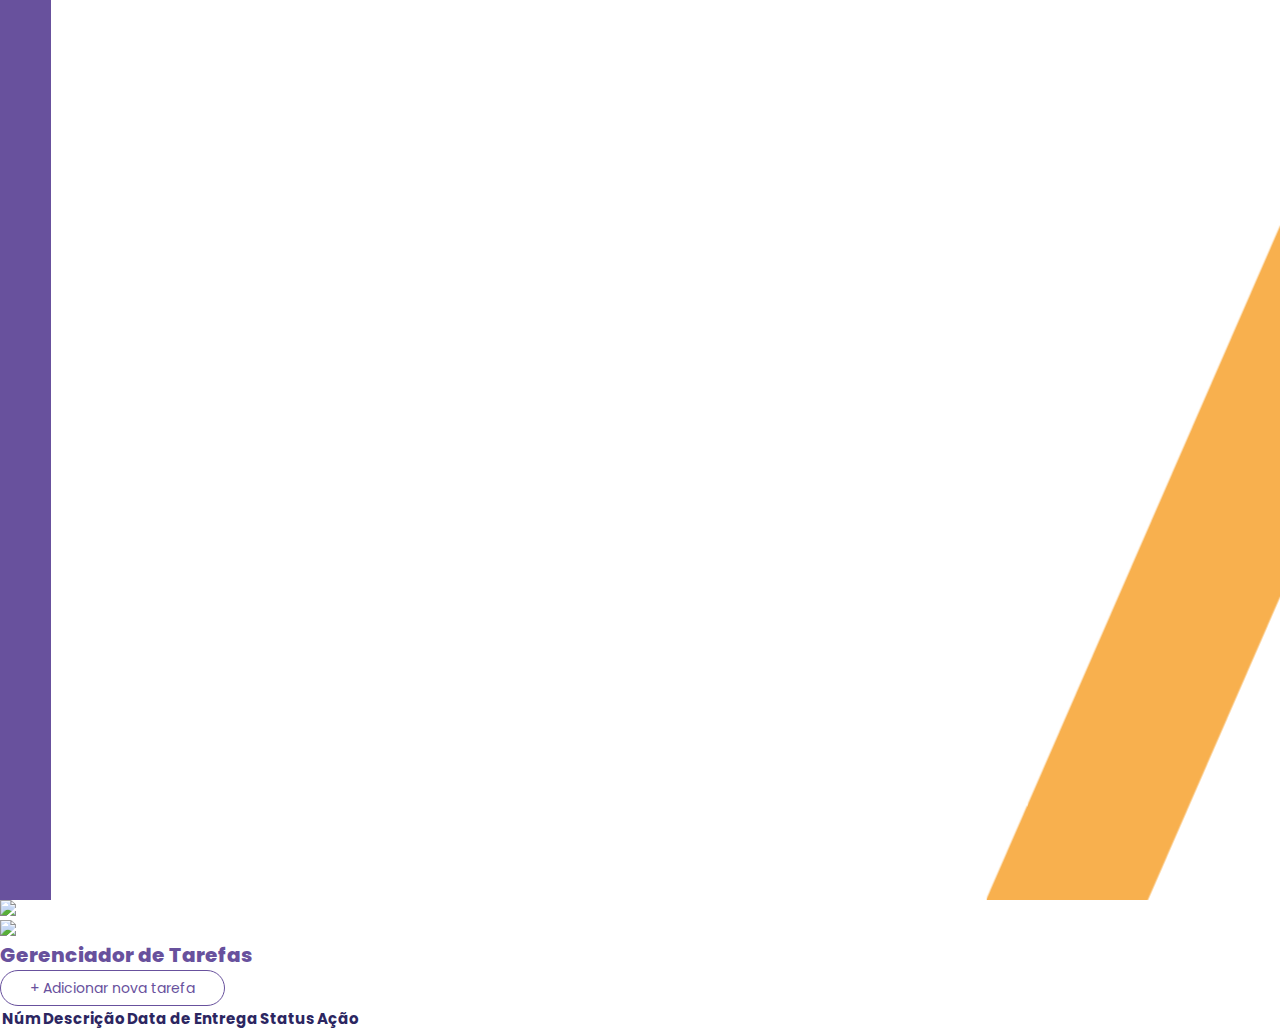
==== html/index.html @ 6caad1e5 "created project task manager" ====
<!DOCTYPE html>
<html lang="pt-br">

<head>
    <meta charset="UTF-8">
    <link rel="stylesheet" href="../css/style.css" />
    <title>Document</title>
    <link href="https://cdn.jsdelivr.net/npm/bootstrap@5.0.2/dist/css/bootstrap.min.css" rel="stylesheet"
        integrity="sha384-EVSTQN3/azprG1Anm3QDgpJLIm9Nao0Yz1ztcQTwFspd3yD65VohhpuuCOmLASjC" crossorigin="anonymous" />
    <script src="https://cdn.jsdelivr.net/npm/bootstrap@5.0.2/dist/js/bootstrap.bundle.min.js"
        integrity="sha384-MrcW6ZMFYlzcLA8Nl+NtUVF0sA7MsXsP1UyJoMp4YLEuNSfAP+JcXn/tWtIaxVXM" crossorigin="anonymous"
        defer></script>
    <script src="../js/app.js" defer></script>
</head>

<body onload="newTable()">
    <div class="d-flex">
        <div>
            <div class="sidebar">&nbsp;</div>
        </div>
        <div class="container pt-4">
            <header>
                <div class="row mb-4">
                    <div class="col-12">
                        <figure>
                            <img src="../img/Arnia.png" />
                        </figure>
                    </div>
                </div>
                <div class="gap-3 d-flex">
                    <figure>
                        <img src="../img/clipboard.svg" />
                    </figure>
                    <h1 class="title">Gerenciador de Tarefas</h1>
                </div>
                <div class="row">
                    <div class="col-12">
                        <button type="button" class="button" onclick="openModal()">+ Adicionar nova tarefa</button>
                    </div>
                </div>
            </header>
            <div class="table-container">
                <table class="table table-borderless table-striped table-hover table-responsive mt-5">
                    <thead class="header-task">
                        <tr>
                            <th scope="col">Núm</th>
                            <th scope="col">Descrição</th>
                            <th scope="col">Data de Entrega</th>
                            <th scope="col">Status</th>
                            <th scope="col">Ação</th>
                        </tr>
                    </thead>
                    <tbody id="table-body">

                    </tbody>
                </table>
            </div>
        </div>
    </div>
    <div id="modal" class="modal">
        <div class="modal-container modal-lg">
            <div class="header-modal">
                <span class="close" id="close-button" onclick="closeModal()">&times;</span>
            </div>
            <div class="content-modal">
                <h1 class="new-task">Adicionar nova tarefa</h1>
                <form id="table" method="post">
                    <div class="row">
                        <div class="col-10">
                            <div class="mb-3">
                                <label for="number" class="form-label">Número</label>
                                <input onchange="checkFields()" type="number" name="number" id="number"
                                    class="form-control" />
                            </div>
                        </div>
                        <div class="col-10">
                            <div class="mb-3">
                                <label for="description" class="form-label">Descrição</label>
                                <input onchange="checkFields()" type="text" name="description" id="description"
                                    class="form-control" />
                            </div>
                        </div>
                        <div class="col-8">
                            <div class="mb-3">
                                <label for="date" class="form-label">Data</label>
                                <input onchange="checkFields()" type="date" name="date" id="date"
                                    class="form-control" />
                            </div>
                        </div>
                        <div class="col-8">
                            <div class="mb-3">
                                <label for="status" class="form-label">Status</label>
                                <select onchange="checkFields()" id="status" name="status" class="form-select">
                                    <option value="" disabled selected>Escolha o status</option>
                                    <option value="concluida">Concluída</option>
                                    <option value="em andamento">Em andamento</option>
                                    <option value="Interrompida">Interrompida</option>
                                </select>
                            </div>
                        </div>
                    </div>
                    <div class="d-flex justify-content-between">
                        <div>
                            <button type="submit" class="btn">cancelar</button>
                        </div>
                        <div>
                            <button id="save" type="submit" disabled class="btn-modal" value="save">Salvar</button>
                        </div>
                    </div>
                </form>
            </div>
        </div>
    </div>
    <div class="polygon">&nbsp;</div>
</body>

</html>
---- css/style.css ----
@import url('https://fonts.googleapis.com/css2?family=Poppins:ital,wght@0,100;0,200;0,300;0,400;0,500;0,600;0,700;0,800;0,900;1,100;1,200;1,300;1,400;1,500;1,600;1,700;1,800;1,900&family=Roboto:ital,wght@0,100;0,300;0,400;0,500;0,700;0,900;1,100;1,300;1,400;1,500;1,700;1,900&display=swap');

* {
    padding: 0;
    margin: 0;
}

.polygon {
    position: fixed;
    right: 0;
    bottom: 0;
    height: 75vh;
    width: 23%;
    background-color: #f8b04e;
    clip-path: polygon(0 100%, 0 45%, 45% 0, 100% 0);
    transform: rotate(180deg);
}

.sidebar {
    height: 100vh;
    width: 51px;
    background-color: #68519d;
}


.table-container {
    width: 80%;
}

.title {
    color: #68519d;
    font-family: 'poppins';
    font-style: normal;
    font-weight: 800;
    font-size: 20px;
    line-height: 30px;
}

.button {
    cursor: pointer;
    width: 225px;
    height: 36px;
    border: 1px solid #68519d;
    border-radius: 20px;
    font-size: 14px;
    font-weight: 400;
    font-family: 'poppins';
    font-style: normal;
    line-height: 21px;
    color: #68519d;
    background-color: white;
}

.button:hover {
    background-color: #68519d;
    color: white;
}

.pl {
    padding-left: 15px;
}

.modal {
    display: none;
    position: fixed;
    z-index: 1;
    left: 0;
    top: 0;
    width: 100%;
    height: 100%;
    overflow: auto;
    background-color: rgba(0, 0, 0, 0.4);
}

.header-modal {
    text-align: right;
}

.modal-container {
    background-color: #fefefe;
    margin: 5% auto;
    padding: 20px;
    border: 1px solid gray;
    width: 75%;
}

.close {
    color: gray;
    font-size: 30px;
    font-weight: bold;
    cursor: pointer;
}

.new-task {
    font-family: 'poppins';
    font-style: normal;
    font-weight: 800;
    font-size: 20px;
    line-height: 30px;
    color: #68519d;
}

.btn-modal {
    cursor: pointer;
    width: 121px;
    height: 36px;
    border: 1px solid #68519d;
    border-radius: 20px;
    font-size: 14px;
    font-weight: 400;
    font-family: 'poppins';
    font-style: normal;
    line-height: 21px;
    color: #68519d;
    background-color: white;
}

.btn-modal-active {
    background-color: #68519d;
    color: white;
}

.form-stl {
    border: 1px solid #68519d;
}

.content-modal .row input, .content-modal .row select {
    border: 1px solid #68519d;
    font-family: 'Poppins';
    font-style: normal;
    font-weight: 500;
    font-size: 14px;
    line-height: 21px;
    color: #2C2661;
}

.btn-img {
    border: none;
}

.em-andamento {
    font-family: 'Poppins';
    font-style: normal;
    font-weight: 500;
    font-size: 15px;
    line-height: 22px;
    color: #F8B04E;
}

.concluida {
    font-family: 'Poppins';
    font-style: normal;
    font-weight: 500;
    font-size: 15px;
    line-height: 22px;
    color: #27AE60;
}

.Interrompida {
    font-family: 'Poppins';
    font-style: normal;
    font-weight: 500;
    font-size: 15px;
    line-height: 22px;
    color: #EB5757;
}

.header-task {
    font-family: 'Poppins';
    font-style: normal;
    font-weight: 700;
    font-size: 15px;
    line-height: 22px;
    color: #2C2661;
}

.description-color {
    font-family: 'Poppins';
    font-style: normal;
    font-weight: 400;
    font-size: 15px;
    line-height: 22px;
    color: #2C2661 !important;
}
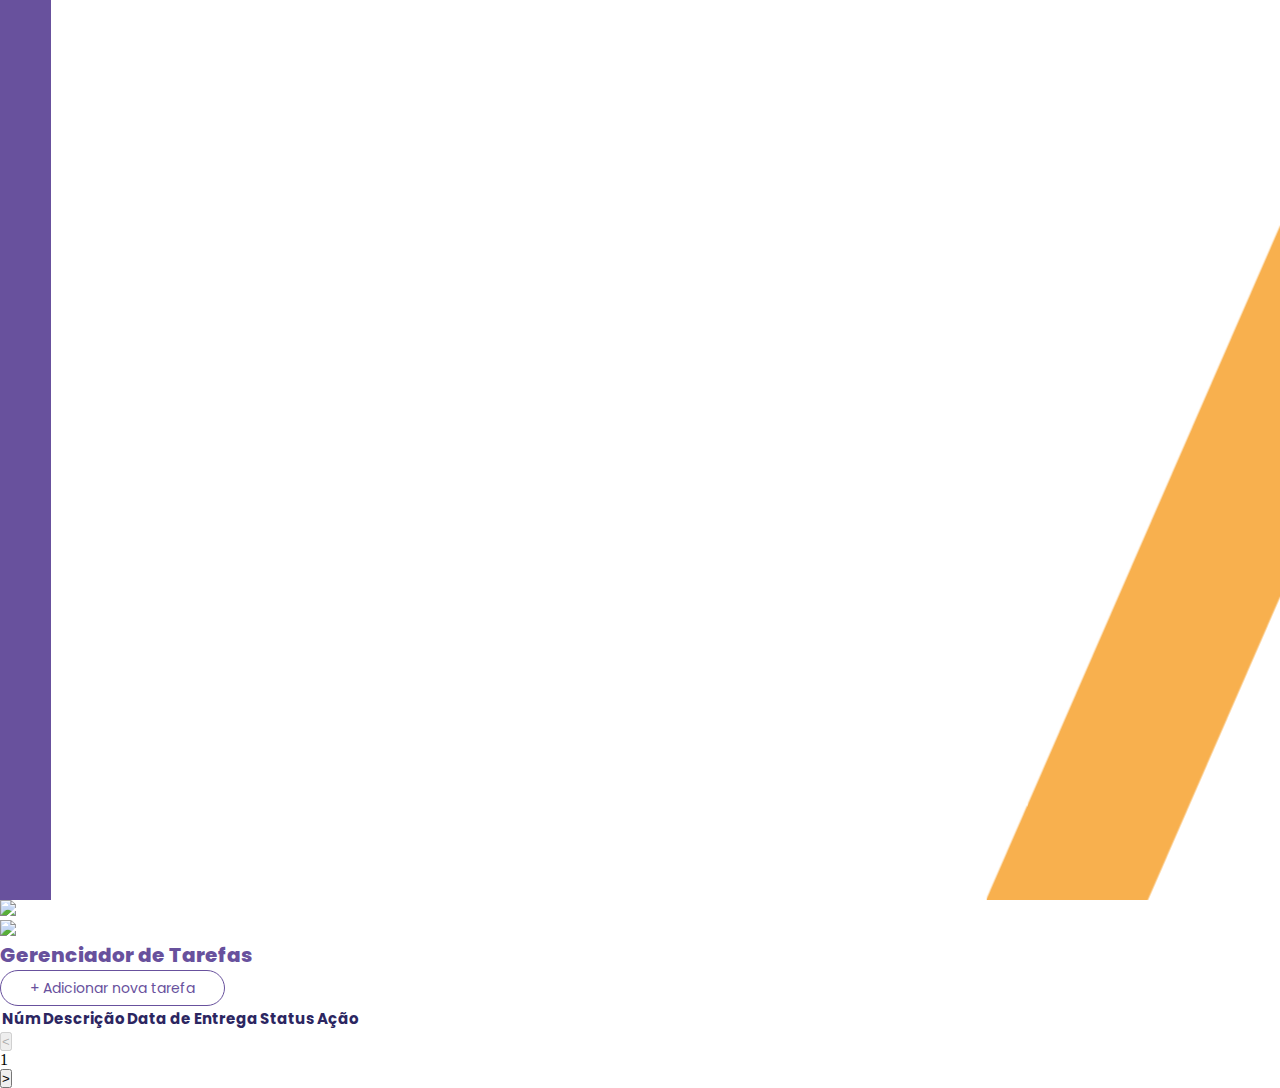
==== commit 3f02171b: "atualizaçao do html" ====
--- a/html/index.html
+++ b/html/index.html
@@ -4,13 +4,15 @@
 <head>
     <meta charset="UTF-8">
     <link rel="stylesheet" href="../css/style.css" />
-    <title>Document</title>
+    <link rel="stylesheet" href="../css/page.css" />
+    <title>Task Manager</title>
     <link href="https://cdn.jsdelivr.net/npm/bootstrap@5.0.2/dist/css/bootstrap.min.css" rel="stylesheet"
         integrity="sha384-EVSTQN3/azprG1Anm3QDgpJLIm9Nao0Yz1ztcQTwFspd3yD65VohhpuuCOmLASjC" crossorigin="anonymous" />
     <script src="https://cdn.jsdelivr.net/npm/bootstrap@5.0.2/dist/js/bootstrap.bundle.min.js"
         integrity="sha384-MrcW6ZMFYlzcLA8Nl+NtUVF0sA7MsXsP1UyJoMp4YLEuNSfAP+JcXn/tWtIaxVXM" crossorigin="anonymous"
         defer></script>
     <script src="../js/app.js" defer></script>
+
 </head>
 
 <body onload="newTable()">
@@ -54,6 +56,23 @@
 
                     </tbody>
                 </table>
+                <section>
+                    <div id="pagination-container" class="pagination justify-content-center">
+                        <div class="d-flex">
+                            <button id="prev-btn" disabled>
+                                <div>&lt;</div>
+                            </button>
+                        </div>
+                        <div class="numbers">
+                            <div>1</div>
+                        </div>
+                        <div class="d-flex">
+                            <button id="next-btn">
+                                <div class="next">&gt;</div>
+                            </button>
+                        </div>
+                    </div>
+                </section>
             </div>
         </div>
     </div>
@@ -101,7 +120,7 @@
                     </div>
                     <div class="d-flex justify-content-between">
                         <div>
-                            <button type="submit" class="btn">cancelar</button>
+                            <button onclick="closeModal()" type="button" class="btn">cancelar</button>
                         </div>
                         <div>
                             <button id="save" type="submit" disabled class="btn-modal" value="save">Salvar</button>
--- a/css/style.css
+++ b/css/style.css
@@ -138,30 +138,23 @@
     border: none;
 }
 
-.em-andamento {
+.status {
     font-family: 'Poppins';
     font-style: normal;
     font-weight: 500;
     font-size: 15px;
     line-height: 22px;
+}
+
+.em-andamento {
     color: #F8B04E;
 }
 
 .concluida {
-    font-family: 'Poppins';
-    font-style: normal;
-    font-weight: 500;
-    font-size: 15px;
-    line-height: 22px;
     color: #27AE60;
 }
 
 .Interrompida {
-    font-family: 'Poppins';
-    font-style: normal;
-    font-weight: 500;
-    font-size: 15px;
-    line-height: 22px;
     color: #EB5757;
 }
 
@@ -181,4 +174,35 @@
     font-size: 15px;
     line-height: 22px;
     color: #2C2661 !important;
+}
+
+.btn-filter {
+    cursor: pointer;
+    width: 90px;
+    height: 30px;
+    border: 1px solid #68519d;
+    border-radius: 20px;
+    font-size: 14px;
+    font-weight: 400;
+    font-family: 'poppins';
+    font-style: normal;
+    line-height: 21px;
+    color: #68519d;
+    background-color: white;
+    text-transform: uppercase;
+}
+
+.search-form {
+    border: 1px solid #68519d;
+    border-radius: 20px;
+    font-size: 14px;
+    font-weight: 400;
+    font-family: 'poppins';
+    font-style: normal;
+    line-height: 1.5;
+    text-transform: uppercase;
+    padding: 0 25px;
+    color: #68519d;
+    width: 250px;
+    height: 30px;
 }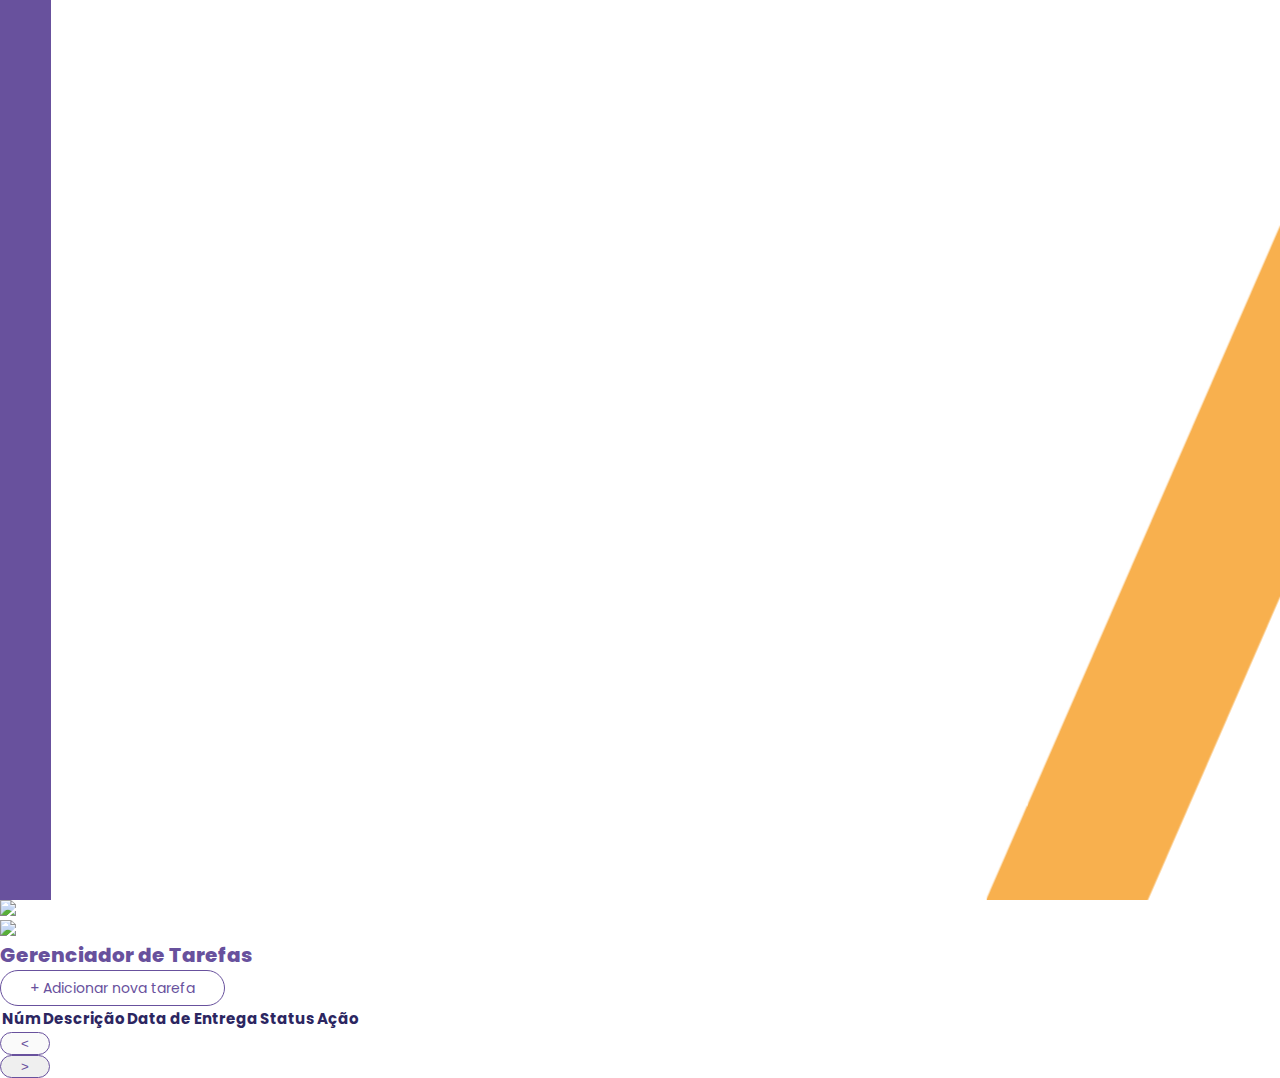
==== commit a79d52c1: "Add files via upload" ====
--- a/html/index.html
+++ b/html/index.html
@@ -1,136 +1,139 @@
-<!DOCTYPE html>
-<html lang="pt-br">
-
-<head>
-    <meta charset="UTF-8">
-    <link rel="stylesheet" href="../css/style.css" />
-    <link rel="stylesheet" href="../css/page.css" />
-    <title>Task Manager</title>
-    <link href="https://cdn.jsdelivr.net/npm/bootstrap@5.0.2/dist/css/bootstrap.min.css" rel="stylesheet"
-        integrity="sha384-EVSTQN3/azprG1Anm3QDgpJLIm9Nao0Yz1ztcQTwFspd3yD65VohhpuuCOmLASjC" crossorigin="anonymous" />
-    <script src="https://cdn.jsdelivr.net/npm/bootstrap@5.0.2/dist/js/bootstrap.bundle.min.js"
-        integrity="sha384-MrcW6ZMFYlzcLA8Nl+NtUVF0sA7MsXsP1UyJoMp4YLEuNSfAP+JcXn/tWtIaxVXM" crossorigin="anonymous"
-        defer></script>
-    <script src="../js/app.js" defer></script>
-
-</head>
-
-<body onload="newTable()">
-    <div class="d-flex">
-        <div>
-            <div class="sidebar">&nbsp;</div>
-        </div>
-        <div class="container pt-4">
-            <header>
-                <div class="row mb-4">
-                    <div class="col-12">
-                        <figure>
-                            <img src="../img/Arnia.png" />
-                        </figure>
-                    </div>
-                </div>
-                <div class="gap-3 d-flex">
-                    <figure>
-                        <img src="../img/clipboard.svg" />
-                    </figure>
-                    <h1 class="title">Gerenciador de Tarefas</h1>
-                </div>
-                <div class="row">
-                    <div class="col-12">
-                        <button type="button" class="button" onclick="openModal()">+ Adicionar nova tarefa</button>
-                    </div>
-                </div>
-            </header>
-            <div class="table-container">
-                <table class="table table-borderless table-striped table-hover table-responsive mt-5">
-                    <thead class="header-task">
-                        <tr>
-                            <th scope="col">Núm</th>
-                            <th scope="col">Descrição</th>
-                            <th scope="col">Data de Entrega</th>
-                            <th scope="col">Status</th>
-                            <th scope="col">Ação</th>
-                        </tr>
-                    </thead>
-                    <tbody id="table-body">
-
-                    </tbody>
-                </table>
-                <section>
-                    <div id="pagination-container" class="pagination justify-content-center">
-                        <div class="d-flex">
-                            <button id="prev-btn" disabled>
-                                <div>&lt;</div>
-                            </button>
-                        </div>
-                        <div class="numbers">
-                            <div>1</div>
-                        </div>
-                        <div class="d-flex">
-                            <button id="next-btn">
-                                <div class="next">&gt;</div>
-                            </button>
-                        </div>
-                    </div>
-                </section>
-            </div>
-        </div>
-    </div>
-    <div id="modal" class="modal">
-        <div class="modal-container modal-lg">
-            <div class="header-modal">
-                <span class="close" id="close-button" onclick="closeModal()">&times;</span>
-            </div>
-            <div class="content-modal">
-                <h1 class="new-task">Adicionar nova tarefa</h1>
-                <form id="table" method="post">
-                    <div class="row">
-                        <div class="col-10">
-                            <div class="mb-3">
-                                <label for="number" class="form-label">Número</label>
-                                <input onchange="checkFields()" type="number" name="number" id="number"
-                                    class="form-control" />
-                            </div>
-                        </div>
-                        <div class="col-10">
-                            <div class="mb-3">
-                                <label for="description" class="form-label">Descrição</label>
-                                <input onchange="checkFields()" type="text" name="description" id="description"
-                                    class="form-control" />
-                            </div>
-                        </div>
-                        <div class="col-8">
-                            <div class="mb-3">
-                                <label for="date" class="form-label">Data</label>
-                                <input onchange="checkFields()" type="date" name="date" id="date"
-                                    class="form-control" />
-                            </div>
-                        </div>
-                        <div class="col-8">
-                            <div class="mb-3">
-                                <label for="status" class="form-label">Status</label>
-                                <select onchange="checkFields()" id="status" name="status" class="form-select">
-                                    <option value="" disabled selected>Escolha o status</option>
-                                    <option value="concluida">Concluída</option>
-                                    <option value="em andamento">Em andamento</option>
-                                    <option value="Interrompida">Interrompida</option>
-                                </select>
-                            </div>
-                        </div>
-                    </div>
-                    <div class="d-flex justify-content-between">
-                        <div>
-                            <button onclick="closeModal()" type="button" class="btn">cancelar</button>
-                        </div>
-                        <div>
-                            <button id="save" type="submit" disabled class="btn-modal" value="save">Salvar</button>
-                        </div>
-                    </div>
-                </form>
-            </div>
-        </div>
-    </div>
-    <div class="polygon">&nbsp;</div>
-</body>
-
+<!DOCTYPE html>
+<html lang="pt-br">
+
+<head>
+    <meta charset="UTF-8">
+    <link rel="stylesheet" href="../css/style.css" />
+    <link rel="stylesheet" href="../css/page.css" />
+    <title>Task Manager</title>
+    <link href="https://cdn.jsdelivr.net/npm/bootstrap@5.0.2/dist/css/bootstrap.min.css" rel="stylesheet"
+        integrity="sha384-EVSTQN3/azprG1Anm3QDgpJLIm9Nao0Yz1ztcQTwFspd3yD65VohhpuuCOmLASjC" crossorigin="anonymous" />
+    <script src="https://cdn.jsdelivr.net/npm/bootstrap@5.0.2/dist/js/bootstrap.bundle.min.js"
+        integrity="sha384-MrcW6ZMFYlzcLA8Nl+NtUVF0sA7MsXsP1UyJoMp4YLEuNSfAP+JcXn/tWtIaxVXM" crossorigin="anonymous"
+        defer></script>
+    <script src="../js/app.js" defer></script>
+
+</head>
+
+<body onload="newTable()">
+    <div class="d-flex">
+        <div>
+            <div class="sidebar">&nbsp;</div>
+        </div>
+        <div class="container pt-4">
+            <header>
+                <div class="row mb-4">
+                    <div class="col-12">
+                        <figure>
+                            <img src="../img/Arnia.png" />
+                        </figure>
+                    </div>
+                </div>
+                <div class="gap-3 d-flex">
+                    <figure>
+                        <img src="../img/clipboard.svg" />
+                    </figure>
+                    <h1 class="title">Gerenciador de Tarefas</h1>
+                </div>
+                <div class="row">
+                    <div class="col-12">
+                        <button type="button" class="button" onclick="openModal()">+ Adicionar nova tarefa</button>
+                    </div>
+                </div>
+            </header>
+            <div class="table-container">
+                <table class="table table-borderless table-striped table-hover table-responsive mt-5">
+                    <thead class="header-task">
+                        <tr>
+                            <th scope="col">Núm</th>
+                            <th scope="col">Descrição</th>
+                            <th scope="col">Data de Entrega</th>
+                            <th scope="col">Status</th>
+                            <th scope="col">Ação</th>
+                        </tr>
+                    </thead>
+                    <tbody id="table-body">
+
+                    </tbody>
+                </table>
+                <section>
+                    <div id="pagination-container" class="pagination justify-content-between">
+                        <div class="d-flex">
+                            <button class="prev" id="prev-btn" disabled>
+                                <div>&lt;</div>
+                            </button>
+                        </div>
+                        <div class="d-flex">
+                            <button class="next id=" next-btn">
+                                <div ">&gt;</div>
+                            </button>
+                        </div>
+                    </div>
+                </section>
+            </div>
+        </div>
+    </div>
+    <div id=" modal" class="modal">
+                                    <div class="modal-container modal-lg">
+                                        <div class="header-modal">
+                                            <span class="close" id="close-button" onclick="closeModal()">&times;</span>
+                                        </div>
+                                        <div class="content-modal">
+                                            <h1 class="new-task">Adicionar nova tarefa</h1>
+                                            <form id="table" method="post">
+                                                <div class="row">
+                                                    <div class="col-10">
+                                                        <div class="mb-3">
+                                                            <label for="number" class="form-label">Número</label>
+                                                            <input onchange="checkFields()" type="number" name="number"
+                                                                id="number" class="form-control" />
+                                                        </div>
+                                                    </div>
+                                                    <div class="col-10">
+                                                        <div class="mb-3">
+                                                            <label for="description"
+                                                                class="form-label">Descrição</label>
+                                                            <input onchange="checkFields()" type="text"
+                                                                name="description" id="description"
+                                                                class="form-control" />
+                                                        </div>
+                                                    </div>
+                                                    <div class="col-8">
+                                                        <div class="mb-3">
+                                                            <label for="date" class="form-label">Data</label>
+                                                            <input onchange="checkFields()" type="date" name="date"
+                                                                id="date" class="form-control" />
+                                                        </div>
+                                                    </div>
+                                                    <div class="col-8">
+                                                        <div class="mb-3">
+                                                            <label for="status" class="form-label">Status</label>
+                                                            <select onchange="checkFields()" id="status" name="status"
+                                                                class="form-select">
+                                                                <option value="" disabled selected>Escolha o status
+                                                                </option>
+                                                                <option value="concluida">Concluída</option>
+                                                                <option value="em andamento">Em andamento</option>
+                                                                <option value="Interrompida">Interrompida</option>
+                                                            </select>
+                                                        </div>
+                                                    </div>
+                                                </div>
+                                                <div class="d-flex justify-content-between">
+                                                    <div>
+                                                        <button onclick="closeModal()" type="button"
+                                                            class="btn">cancelar</button>
+                                                    </div>
+                                                    <div>
+                                                        <button id="save" type="submit" disabled class="btn-modal"
+                                                            value="save">Salvar</button>
+                                                    </div>
+                                                </div>
+                                            </form>
+                                        </div>
+                                    </div>
+                                </div>
+                                <div class="polygon">&nbsp;</div>
+</body>
+
 </html>--- a/css/style.css
+++ b/css/style.css
@@ -1,208 +1,196 @@
-@import url('https://fonts.googleapis.com/css2?family=Poppins:ital,wght@0,100;0,200;0,300;0,400;0,500;0,600;0,700;0,800;0,900;1,100;1,200;1,300;1,400;1,500;1,600;1,700;1,800;1,900&family=Roboto:ital,wght@0,100;0,300;0,400;0,500;0,700;0,900;1,100;1,300;1,400;1,500;1,700;1,900&display=swap');
-
-* {
-    padding: 0;
-    margin: 0;
-}
-
-.polygon {
-    position: fixed;
-    right: 0;
-    bottom: 0;
-    height: 75vh;
-    width: 23%;
-    background-color: #f8b04e;
-    clip-path: polygon(0 100%, 0 45%, 45% 0, 100% 0);
-    transform: rotate(180deg);
-}
-
-.sidebar {
-    height: 100vh;
-    width: 51px;
-    background-color: #68519d;
-}
-
-
-.table-container {
-    width: 80%;
-}
-
-.title {
-    color: #68519d;
-    font-family: 'poppins';
-    font-style: normal;
-    font-weight: 800;
-    font-size: 20px;
-    line-height: 30px;
-}
-
-.button {
-    cursor: pointer;
-    width: 225px;
-    height: 36px;
-    border: 1px solid #68519d;
-    border-radius: 20px;
-    font-size: 14px;
-    font-weight: 400;
-    font-family: 'poppins';
-    font-style: normal;
-    line-height: 21px;
-    color: #68519d;
-    background-color: white;
-}
-
-.button:hover {
-    background-color: #68519d;
-    color: white;
-}
-
-.pl {
-    padding-left: 15px;
-}
-
-.modal {
-    display: none;
-    position: fixed;
-    z-index: 1;
-    left: 0;
-    top: 0;
-    width: 100%;
-    height: 100%;
-    overflow: auto;
-    background-color: rgba(0, 0, 0, 0.4);
-}
-
-.header-modal {
-    text-align: right;
-}
-
-.modal-container {
-    background-color: #fefefe;
-    margin: 5% auto;
-    padding: 20px;
-    border: 1px solid gray;
-    width: 75%;
-}
-
-.close {
-    color: gray;
-    font-size: 30px;
-    font-weight: bold;
-    cursor: pointer;
-}
-
-.new-task {
-    font-family: 'poppins';
-    font-style: normal;
-    font-weight: 800;
-    font-size: 20px;
-    line-height: 30px;
-    color: #68519d;
-}
-
-.btn-modal {
-    cursor: pointer;
-    width: 121px;
-    height: 36px;
-    border: 1px solid #68519d;
-    border-radius: 20px;
-    font-size: 14px;
-    font-weight: 400;
-    font-family: 'poppins';
-    font-style: normal;
-    line-height: 21px;
-    color: #68519d;
-    background-color: white;
-}
-
-.btn-modal-active {
-    background-color: #68519d;
-    color: white;
-}
-
-.form-stl {
-    border: 1px solid #68519d;
-}
-
-.content-modal .row input, .content-modal .row select {
-    border: 1px solid #68519d;
-    font-family: 'Poppins';
-    font-style: normal;
-    font-weight: 500;
-    font-size: 14px;
-    line-height: 21px;
-    color: #2C2661;
-}
-
-.btn-img {
-    border: none;
-}
-
-.status {
-    font-family: 'Poppins';
-    font-style: normal;
-    font-weight: 500;
-    font-size: 15px;
-    line-height: 22px;
-}
-
-.em-andamento {
-    color: #F8B04E;
-}
-
-.concluida {
-    color: #27AE60;
-}
-
-.Interrompida {
-    color: #EB5757;
-}
-
-.header-task {
-    font-family: 'Poppins';
-    font-style: normal;
-    font-weight: 700;
-    font-size: 15px;
-    line-height: 22px;
-    color: #2C2661;
-}
-
-.description-color {
-    font-family: 'Poppins';
-    font-style: normal;
-    font-weight: 400;
-    font-size: 15px;
-    line-height: 22px;
-    color: #2C2661 !important;
-}
-
-.btn-filter {
-    cursor: pointer;
-    width: 90px;
-    height: 30px;
-    border: 1px solid #68519d;
-    border-radius: 20px;
-    font-size: 14px;
-    font-weight: 400;
-    font-family: 'poppins';
-    font-style: normal;
-    line-height: 21px;
-    color: #68519d;
-    background-color: white;
-    text-transform: uppercase;
-}
-
-.search-form {
-    border: 1px solid #68519d;
-    border-radius: 20px;
-    font-size: 14px;
-    font-weight: 400;
-    font-family: 'poppins';
-    font-style: normal;
-    line-height: 1.5;
-    text-transform: uppercase;
-    padding: 0 25px;
-    color: #68519d;
-    width: 250px;
-    height: 30px;
-}+@import url('https://fonts.googleapis.com/css2?family=Poppins:ital,wght@0,100;0,200;0,300;0,400;0,500;0,600;0,700;0,800;0,900;1,100;1,200;1,300;1,400;1,500;1,600;1,700;1,800;1,900&family=Roboto:ital,wght@0,100;0,300;0,400;0,500;0,700;0,900;1,100;1,300;1,400;1,500;1,700;1,900&display=swap');
+
+* {
+    padding: 0;
+    margin: 0;
+}
+
+.polygon {
+    position: fixed;
+    right: 0;
+    bottom: 0;
+    height: 75vh;
+    width: 23%;
+    background-color: #f8b04e;
+    clip-path: polygon(0 100%, 0 45%, 45% 0, 100% 0);
+    transform: rotate(180deg);
+}
+
+.sidebar {
+    height: 100vh;
+    width: 51px;
+    background-color: #68519d;
+}
+
+
+.table-container {
+    width: 80%;
+}
+
+.title {
+    color: #68519d;
+    font-family: 'poppins';
+    font-style: normal;
+    font-weight: 800;
+    font-size: 20px;
+    line-height: 30px;
+}
+
+.button {
+    cursor: pointer;
+    width: 225px;
+    height: 36px;
+    border: 1px solid #68519d;
+    border-radius: 20px;
+    font-size: 14px;
+    font-weight: 400;
+    font-family: 'poppins';
+    font-style: normal;
+    line-height: 21px;
+    color: #68519d;
+    background-color: white;
+}
+
+.button:hover {
+    background-color: #68519d;
+    color: white;
+}
+
+.pl {
+    padding-left: 15px;
+}
+
+.modal {
+    display: none;
+    position: fixed;
+    z-index: 1;
+    left: 0;
+    top: 0;
+    width: 100%;
+    height: 100%;
+    overflow: auto;
+    background-color: rgba(0, 0, 0, 0.4);
+}
+
+.header-modal {
+    text-align: right;
+}
+
+.modal-container {
+    background-color: #fefefe;
+    margin: 5% auto;
+    padding: 20px;
+    border: 1px solid gray;
+    width: 75%;
+}
+
+.close {
+    color: gray;
+    font-size: 30px;
+    font-weight: bold;
+    cursor: pointer;
+}
+
+.new-task {
+    font-family: 'poppins';
+    font-style: normal;
+    font-weight: 800;
+    font-size: 20px;
+    line-height: 30px;
+    color: #68519d;
+}
+
+.btn-modal {
+    cursor: pointer;
+    width: 121px;
+    height: 36px;
+    border: 1px solid #68519d;
+    border-radius: 20px;
+    font-size: 14px;
+    font-weight: 400;
+    font-family: 'poppins';
+    font-style: normal;
+    line-height: 21px;
+    color: #68519d;
+    background-color: white;
+}
+
+.btn-modal-active {
+    background-color: #68519d;
+    color: white;
+}
+
+.form-stl {
+    border: 1px solid #68519d;
+}
+
+.content-modal .row input, .content-modal .row select {
+    border: 1px solid #68519d;
+    font-family: 'Poppins';
+    font-style: normal;
+    font-weight: 500;
+    font-size: 14px;
+    line-height: 21px;
+    color: #2C2661;
+}
+
+.btn-img {
+    border: none;
+}
+
+.status {
+    font-family: 'Poppins';
+    font-style: normal;
+    font-weight: 500;
+    font-size: 15px;
+    line-height: 22px;
+}
+
+.em-andamento {
+    color: #F8B04E;
+}
+
+.concluida {
+    color: #27AE60;
+}
+
+.Interrompida {
+    color: #EB5757;
+}
+
+.header-task {
+    font-family: 'Poppins';
+    font-style: normal;
+    font-weight: 700;
+    font-size: 15px;
+    line-height: 22px;
+    color: #2C2661;
+}
+
+.description-color {
+    font-family: 'Poppins';
+    font-style: normal;
+    font-weight: 400;
+    font-size: 15px;
+    line-height: 22px;
+    color: #2C2661 !important;
+}
+
+.next {
+    border: 1px solid #68519d;
+    border-radius: 20px;
+    width: 50px;
+    cursor: pointer;
+    font-weight: 400;
+    line-height: 21px;
+    color: #68519d;
+}
+.prev {
+    border: 1px solid #68519d;
+    border-radius: 20px;
+    width: 50px;
+    cursor: pointer;
+    font-weight: 400;
+    line-height: 21px;
+    color: #68519d;
+}
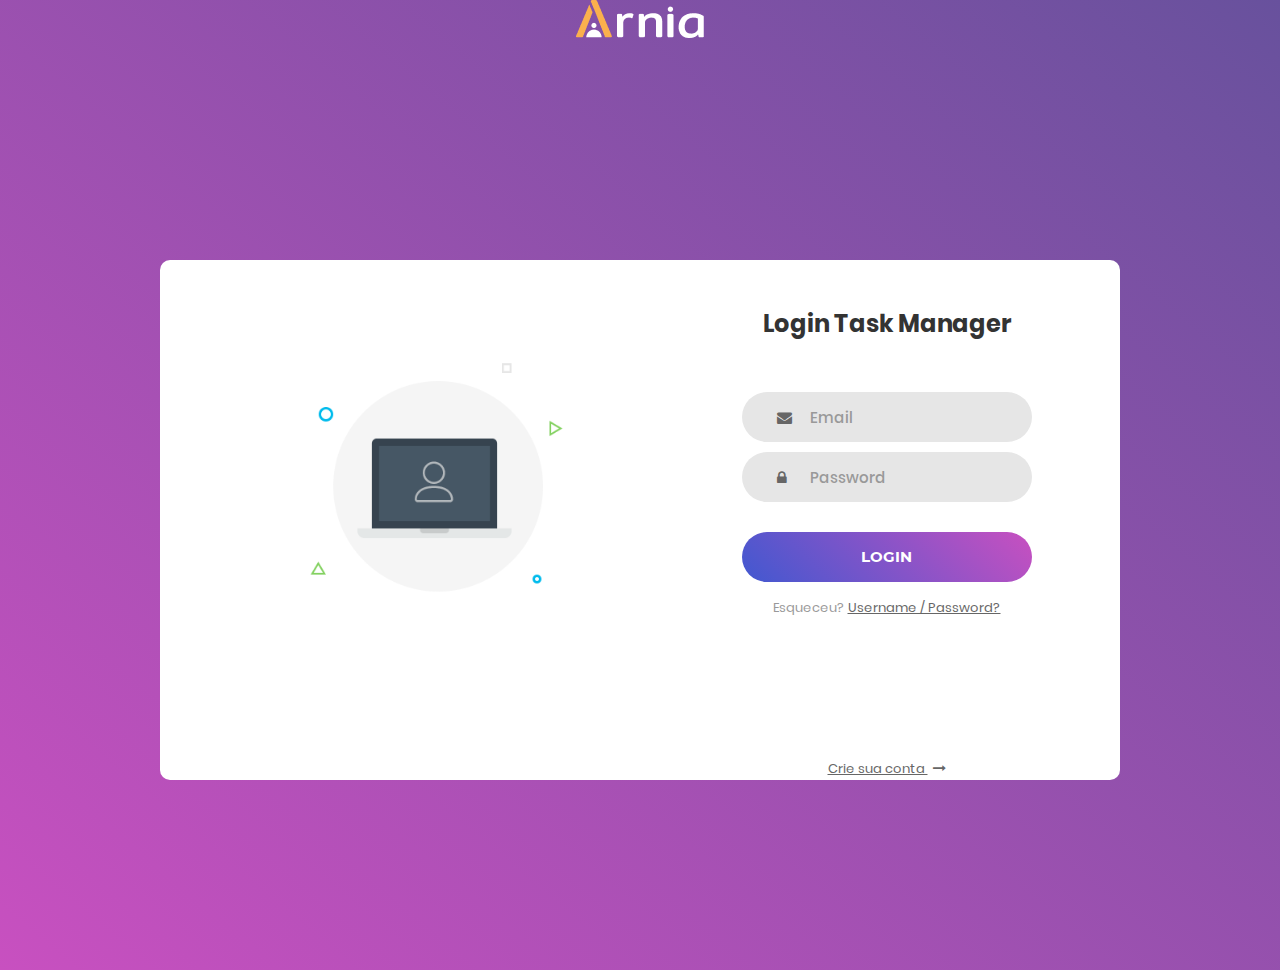
==== commit 69ea3439: "new name for task manage" ====
--- a/html/index.html
+++ b/html/index.html
@@ -1,139 +1,87 @@
-<!DOCTYPE html>
-<html lang="pt-br">
-
-<head>
-    <meta charset="UTF-8">
-    <link rel="stylesheet" href="../css/style.css" />
-    <link rel="stylesheet" href="../css/page.css" />
-    <title>Task Manager</title>
-    <link href="https://cdn.jsdelivr.net/npm/bootstrap@5.0.2/dist/css/bootstrap.min.css" rel="stylesheet"
-        integrity="sha384-EVSTQN3/azprG1Anm3QDgpJLIm9Nao0Yz1ztcQTwFspd3yD65VohhpuuCOmLASjC" crossorigin="anonymous" />
-    <script src="https://cdn.jsdelivr.net/npm/bootstrap@5.0.2/dist/js/bootstrap.bundle.min.js"
-        integrity="sha384-MrcW6ZMFYlzcLA8Nl+NtUVF0sA7MsXsP1UyJoMp4YLEuNSfAP+JcXn/tWtIaxVXM" crossorigin="anonymous"
-        defer></script>
-    <script src="../js/app.js" defer></script>
-
-</head>
-
-<body onload="newTable()">
-    <div class="d-flex">
-        <div>
-            <div class="sidebar">&nbsp;</div>
-        </div>
-        <div class="container pt-4">
-            <header>
-                <div class="row mb-4">
-                    <div class="col-12">
-                        <figure>
-                            <img src="../img/Arnia.png" />
-                        </figure>
-                    </div>
-                </div>
-                <div class="gap-3 d-flex">
-                    <figure>
-                        <img src="../img/clipboard.svg" />
-                    </figure>
-                    <h1 class="title">Gerenciador de Tarefas</h1>
-                </div>
-                <div class="row">
-                    <div class="col-12">
-                        <button type="button" class="button" onclick="openModal()">+ Adicionar nova tarefa</button>
-                    </div>
-                </div>
-            </header>
-            <div class="table-container">
-                <table class="table table-borderless table-striped table-hover table-responsive mt-5">
-                    <thead class="header-task">
-                        <tr>
-                            <th scope="col">Núm</th>
-                            <th scope="col">Descrição</th>
-                            <th scope="col">Data de Entrega</th>
-                            <th scope="col">Status</th>
-                            <th scope="col">Ação</th>
-                        </tr>
-                    </thead>
-                    <tbody id="table-body">
-
-                    </tbody>
-                </table>
-                <section>
-                    <div id="pagination-container" class="pagination justify-content-between">
-                        <div class="d-flex">
-                            <button class="prev" id="prev-btn" disabled>
-                                <div>&lt;</div>
-                            </button>
-                        </div>
-                        <div class="d-flex">
-                            <button class="next id=" next-btn">
-                                <div ">&gt;</div>
-                            </button>
-                        </div>
-                    </div>
-                </section>
-            </div>
-        </div>
-    </div>
-    <div id=" modal" class="modal">
-                                    <div class="modal-container modal-lg">
-                                        <div class="header-modal">
-                                            <span class="close" id="close-button" onclick="closeModal()">&times;</span>
-                                        </div>
-                                        <div class="content-modal">
-                                            <h1 class="new-task">Adicionar nova tarefa</h1>
-                                            <form id="table" method="post">
-                                                <div class="row">
-                                                    <div class="col-10">
-                                                        <div class="mb-3">
-                                                            <label for="number" class="form-label">Número</label>
-                                                            <input onchange="checkFields()" type="number" name="number"
-                                                                id="number" class="form-control" />
-                                                        </div>
-                                                    </div>
-                                                    <div class="col-10">
-                                                        <div class="mb-3">
-                                                            <label for="description"
-                                                                class="form-label">Descrição</label>
-                                                            <input onchange="checkFields()" type="text"
-                                                                name="description" id="description"
-                                                                class="form-control" />
-                                                        </div>
-                                                    </div>
-                                                    <div class="col-8">
-                                                        <div class="mb-3">
-                                                            <label for="date" class="form-label">Data</label>
-                                                            <input onchange="checkFields()" type="date" name="date"
-                                                                id="date" class="form-control" />
-                                                        </div>
-                                                    </div>
-                                                    <div class="col-8">
-                                                        <div class="mb-3">
-                                                            <label for="status" class="form-label">Status</label>
-                                                            <select onchange="checkFields()" id="status" name="status"
-                                                                class="form-select">
-                                                                <option value="" disabled selected>Escolha o status
-                                                                </option>
-                                                                <option value="concluida">Concluída</option>
-                                                                <option value="em andamento">Em andamento</option>
-                                                                <option value="Interrompida">Interrompida</option>
-                                                            </select>
-                                                        </div>
-                                                    </div>
-                                                </div>
-                                                <div class="d-flex justify-content-between">
-                                                    <div>
-                                                        <button onclick="closeModal()" type="button"
-                                                            class="btn">cancelar</button>
-                                                    </div>
-                                                    <div>
-                                                        <button id="save" type="submit" disabled class="btn-modal"
-                                                            value="save">Salvar</button>
-                                                    </div>
-                                                </div>
-                                            </form>
-                                        </div>
-                                    </div>
-                                </div>
-                                <div class="polygon">&nbsp;</div>
-</body>
-
+<!DOCTYPE html>
+<html lang="pt-br">
+
+<head>
+    <meta charset="UTF-8">
+    <meta name="viewport" content="width=device-width, initial-scale=1.0">
+    <title>Login Page</title>
+    <!--===============================================================================================-->
+    <link rel="stylesheet" type="text/css" href="../vendor/animate/animate.css" />
+    <!--===============================================================================================-->
+    <link rel="stylesheet" href="../fonts/font-awesome-4.7.0/css/font-awesome.min.css" />
+    <!--===============================================================================================-->
+    <link rel="icon" type="image/png" href="../img/favicon.ico" />
+    <!--===============================================================================================-->
+    <link href="../css/login.css" rel="stylesheet" />
+    <link href="../css/util.css" rel="stylesheet" />
+</head>
+
+<body>
+    <div class="limiter">
+        <div id="header">
+            <div id="logo">
+                <img src="../img/image 1.png" />
+            </div>
+        </div>
+        <div class="container-login100">
+            <div class="wrap-login100">
+                <div class="login100-pic js-tilt" data-tilt>
+                    <img src="../img/img-01.png" alt="IMG">
+                </div>
+                <form class="login100-form">
+                    <span class="login100-form-title">
+                        Login Task Manager
+                    </span>
+
+                    <div class="wrap-input100 validate-input">
+                        <label for="email"></label>
+                        <input class="input100" type="text" id="email" name="email" placeholder="Email">
+                        <span class="focus-input100"></span>
+                        <span class="symbol-input100">
+                            <i class="fa fa-envelope" aria-hidden="true"></i>
+                        </span>
+                    </div>
+
+                    <div class="wrap-input100 validate-input">
+                        <label for="pass"></label>
+                        <input class="input100" type="password" id="password" name="password" placeholder="Password">
+                        <span class="focus-input100"></span>
+                        <span class="symbol-input100">
+                            <i class="fa fa-lock" aria-hidden="true"></i>
+                        </span>
+                    </div>
+
+                    <div class="container-login100-form-btn">
+                        <button onclick="login(event)" class="login100-form-btn">
+                            Login
+                        </button>
+                    </div>
+
+                    <div class="text-center p-t-12">
+                        <span class="txt1">
+                            Esqueceu?
+                        </span>
+                        <a class="txt2" href="#">
+                            Username / Password?
+                        </a>
+                    </div>
+
+                    <div class="text-center p-t-136">
+                        <a class="txt2" href="#">
+                            Crie sua conta
+                            <i class="fa fa-long-arrow-right m-l-5" aria-hidden="true"></i>
+                        </a>
+                    </div>
+                </form>
+            </div>
+        </div>
+    </div>
+    <!--===============================================================================================-->
+    <script src="../vendor/jquery/jquery-3.2.1.min.js"></script>
+    <!--===============================================================================================-->
+    <script src="../vendor/tilt/tilt.jquery.min.js"></script>
+    <!--===============================================================================================-->
+    <script src="../js/login.js"></script>
+</body>
+
 </html>--- a/css/login.css
+++ b/css/login.css
@@ -0,0 +1,491 @@
+/*//////////////////////////////////////////////////////////////////
+[ FONT ]*/
+
+@font-face {
+    font-family: Poppins-Regular;
+    src: url('../fonts/poppins/Poppins-Regular.ttf');
+}
+
+@font-face {
+    font-family: Poppins-Bold;
+    src: url('../fonts/poppins/Poppins-Bold.ttf');
+}
+
+@font-face {
+    font-family: Poppins-Medium;
+    src: url('../fonts/poppins/Poppins-Medium.ttf');
+}
+
+@font-face {
+    font-family: Montserrat-Bold;
+    src: url('../fonts/montserrat/Montserrat-Bold.ttf');
+}
+
+* {
+    margin: 0px;
+    padding: 0px;
+    box-sizing: border-box;
+}
+
+body,
+html {
+    height: 100%;
+    font-family: Poppins-Regular, sans-serif;
+}
+
+a {
+    font-family: Poppins-Regular;
+    font-size: 14px;
+    line-height: 1.7;
+    color: #666666;
+    margin: 0px;
+    transition: all 0.4s;
+    -webkit-transition: all 0.4s;
+    -o-transition: all 0.4s;
+    -moz-transition: all 0.4s;
+}
+
+a:focus {
+    outline: none !important;
+}
+
+a:hover {
+    text-decoration: none;
+    color: #6950a1;
+}
+
+h1,h2,h3,h4,h5,h6 {
+    margin: 0px;
+}
+
+p {
+    font-family: Poppins-Regular;
+    font-size: 14px;
+    line-height: 1.7;
+    color: #666666;
+    margin: 0px;
+}
+
+ul, li {
+    outline: none;
+    border: none;
+}
+
+input {
+    outline: none;
+    border: none;
+}
+
+textarea {
+    outline: none;
+    border: none;
+}
+
+textarea:focus,
+input:focus {
+    border-color: transparent !important;
+}
+
+input:focus::-webkit-input-placeholder {
+    color: transparent;
+}
+
+input:focus:-moz-placeholder {
+    color: transparent;
+}
+
+input:focus::-moz-placeholder {
+    color: transparent;
+}
+
+input:focus:-ms-input-placeholder {
+    color: transparent;
+}
+
+textarea:focus::-webkit-input-placeholder {
+    color: transparent;
+}
+
+textarea:focus:-moz-placeholder {
+    color: transparent;
+}
+
+textarea:focus::-moz-placeholder {
+    color: transparent;
+}
+
+textarea:focus:-ms-input-placeholder {
+    color: transparent;
+}
+
+input::-webkit-input-placeholder {
+    color: #999999;
+}
+
+input:-moz-placeholder {
+    color: #999999;
+}
+
+input::-moz-placeholder {
+    color: #999999;
+}
+
+input:-ms-input-placeholder {
+    color: #999999;
+}
+
+textarea::-webkit-input-placeholder {
+    color: #999999;
+}
+
+textarea:-moz-placeholder {
+    color: #999999;
+}
+
+textarea::-moz-placeholder {
+    color: #999999;
+}
+
+textarea:-ms-input-placeholder {
+    color: #999999;
+}
+
+/*---------------------------------------------*/
+button {
+    outline: none !important;
+    border: none;
+    background: transparent;
+}
+
+button:hover {
+    cursor: pointer;
+}
+
+iframe {
+    border: none !important;
+}
+
+/*//////////////////////////////////////////////////////////////////
+[ Utility ]*/
+.txt1 {
+    font-family: Poppins-Regular;
+    font-size: 13px;
+    line-height: 1.5;
+    color: #999999;
+}
+
+.txt2 {
+    font-family: Poppins-Regular;
+    font-size: 13px;
+    line-height: 1.5;
+    color: #666666;
+}
+
+#header {
+    width: 100%;
+    height: 70px;
+    padding: 0 20px;
+    
+}
+
+/*//////////////////////////////////////////////////////////////////
+[ login ]*/
+#logo {
+    display: -webkit-box;
+    display: -webkit-flex;
+    display: -moz-box;
+    display: -ms-flexbox;
+    display: flex;
+    justify-content: center;
+}
+
+.limiter {
+    width: 100%;
+    margin: 0 auto;
+    background: rgb(105, 80, 161);
+    background: -webkit-linear-gradient(-135deg, #68519D, #4158d0);
+    background-color: -o-linear-gradient(-135deg, #68519D, #4158d0);
+    background: -moz-linear-gradient(-135deg, #68519D, #4158d0);
+    background: linear-gradient(-140deg, #68519D, #c850c0);
+}
+
+.container-login100 {
+    width: 100%;
+    min-height: 100vh;
+    display: -webkit-box;
+    display: -webkit-flex;
+    display: -moz-box;
+    display: -ms-flexbox;
+    display: flex;
+    flex-wrap: wrap;
+    justify-content: center;
+    align-items: center;
+    padding: 15px;
+}
+
+.wrap-login100 {
+    width: 960px;
+    background: #fff;
+    border-radius: 10px;
+    overflow: hidden;
+
+    display: -webkit-box;
+    display: -webkit-flex;
+    display: -moz-box;
+    display: -ms-flexbox;
+    display: flex;
+    justify-content: space-around;
+}
+
+.login100-pic {
+    width: 316px;
+    padding: 100px 0 0 60px;
+}
+
+.login100-pic img {
+    max-width: 100%;
+}
+
+.login100-form {
+    width: 290px;
+}
+
+.login100-form-title {
+    font-family: Poppins-Bold;
+    font-size: 24px;
+    color: #333333;
+    line-height: 1.2;
+    text-align: center;
+
+    width: 100%;
+    display: block;
+    padding-top: 50px;
+    padding-bottom: 54px;
+}
+
+.wrap-input100 {
+    position: relative;
+    width: 100%;
+    z-index: 1;
+    margin-bottom: 10px;
+}
+
+.input100 {
+    font-family: Poppins-Medium;
+    font-size: 15px;
+    line-height: 1.5;
+    color: #666666;
+
+    display: block;
+    width: 100%;
+    background: #e6e6e6;
+    height: 50px;
+    border-radius: 25px;
+    padding: 0 30px 0 68px;
+}
+
+.focus-input100 {
+    display: block;
+    position: absolute;
+    border-radius: 25px;
+    bottom: 0;
+    left: 0;
+    z-index: -1;
+    width: 100%;
+    height: 100%;
+    box-shadow: 0px 0px 0px 0px;
+    color: rgba(105, 80, 161, 0.8);
+}
+
+.input100:focus + .focus-input100 {
+    -webkit-animation: anim-shadow 0.5s ease-in-out forwards;
+    animation: anim-shadow 0.5s ease-in-out forwards;
+}
+
+@-webkit-keyframes anim-shadow {
+    to {
+        box-shadow: 0px 0px 70px 25px;
+        opacity: 0;
+    }
+}
+
+@keyframes anim-shadow {
+    to {
+        box-shadow: 0px 0px 70px 25px;
+        opacity: 0;
+    }
+}
+
+.symbol-input100 {
+    font-size: 15px;
+
+    display: -webkit-box;
+    display: -webkit-flex;
+    display: -moz-box;
+    display: -ms-flexbox;
+    display: flex;
+    align-items: center;
+    position: absolute;
+    border-radius: 25px;
+    bottom: 0;
+    left: 0;
+    width: 100%;
+    height: 100%;
+    padding-left: 35px;
+    pointer-events: none;
+    color: #666666;
+
+    -webkit-transition: all 0.4s;
+    -o-transition: all 0.4s;
+    -moz-transition: all 0.4s;
+    transition: all 0.4s;
+}
+
+.input100:focus + .focus-input100 + .symbol-input100 {
+    color: rgb(105, 80, 161);
+    padding-left: 28px;
+}
+
+.container-login100-form-btn {
+    width: 100%;
+    display: -webkit-box;
+    display: -webkit-flex;
+    display: -moz-box;
+    display: -ms-flexbox;
+    display: flex;
+    flex-wrap: wrap;
+    justify-content: center;
+    padding-top: 20px;
+}
+
+.login100-form-btn {
+    font-family: Montserrat-Bold;
+    font-size: 15px;
+    line-height: 1.5;
+    color: #fff;
+    text-transform: uppercase;
+
+    width: 100%;
+    height: 50px;
+    border-radius: 25px;
+    background: #6950a1;
+    background: -webkit-linear-gradient(-135deg, #c850c0, #4158d0);
+    background-color: -o-linear-gradient(-135deg, #c850c0, #4158d0);
+    background: -moz-linear-gradient(-135deg, #c850c0, #4158d0);
+    background: linear-gradient(-135deg, #c850c0, #4158d0);
+    display: -webkit-box;
+    display: -webkit-flex;
+    display: -moz-box;
+    display: -ms-flexbox;
+    display: flex;
+    justify-content: center;
+    align-items: center;
+    padding: 0 25px;
+
+    -webkit-transition: all 0.4s;
+    -o-transition: all 0.4s;
+    -moz-transition: all 0.4s;
+    transition: all 0.4s;
+}
+
+.login100-form-btn:hover {
+    background: #7F00FF;
+}
+
+@media (max-width: 992px) {
+    .wrap-login100 {
+        padding: 177px 90px 33px 85px;
+    }
+
+    .login100-pic {
+        width: 35%;
+    }
+
+    .login100-form {
+        width: 50%;
+    }
+}
+
+@media (max-width: 768px) {
+    .wrap-login100 {
+        padding: 100px 80px 33px 80px;
+    }
+
+    .login100-pic {
+        display: none;
+    }
+
+    .login100-form {
+        width: 100%;
+    }
+}
+
+@media (max-width: 576px) {
+    .wrap-login100 {
+        padding: 100px 15px 33px 15px;
+    }
+}
+
+.validate-input {
+    position: relative;
+}
+
+.alertValidate::before {
+    content: attr(data-validate);
+    position: absolute;
+    max-width: 70%;
+    background-color: white;
+    border: 1px solid #c80000;
+    border-radius: 13px;
+    padding: 4px 25px 4px 10px;
+    top: 50%;
+    -webkit-transform: translateY(-50%);
+    -moz-transform: translateY(-50%);
+    -ms-transform: translateY(-50%);
+    -o-transform: translateY(-50%);
+    transform: translateY(-50%);
+    right: 8px;
+    pointer-events: none;
+
+    font-family: Poppins-Medium;
+    color: #c80000;
+    font-size: 13px;
+    line-height: 1.4;
+    text-align: left;
+
+    visibility: hidden;
+    opacity: 0;
+
+    -webkit-transition: opacity 0.4s;
+    -o-transition: opacity 0.4s;
+    -moz-transition: opacity 0.4s;
+    transition: opacity 0.4s;
+}
+
+.alert-validate::after {
+    content: "\f06a";
+    font-family: FontAwesome;
+    display: block;
+    position: absolute;
+    color: #c80000;
+    font-size: 15px;
+    top: 50%;
+    -webkit-transform: translateY(-50%);
+    -moz-transform: translateY(-50%);
+    -ms-transform: translateY(-50%);
+    -o-transform: translateY(-50%);
+    transform: translateY(-50%);
+    right: 13px;
+}
+
+.alert-validate:hover:before {
+    visibility: visible;
+    opacity: 1;
+}
+
+@media (max-width: 992px) {
+    .alert-validate::before {
+        visibility: visible;
+        opacity: 1;
+    }
+}--- a/css/util.css
+++ b/css/util.css
@@ -0,0 +1,2993 @@
+/*[ FONT SIZE ]
+///////////////////////////////////////////////////////////
+*/
+.fs-1 {font-size: 1px;}
+.fs-2 {font-size: 2px;}
+.fs-3 {font-size: 3px;}
+.fs-4 {font-size: 4px;}
+.fs-5 {font-size: 5px;}
+.fs-6 {font-size: 6px;}
+.fs-7 {font-size: 7px;}
+.fs-8 {font-size: 8px;}
+.fs-9 {font-size: 9px;}
+.fs-10 {font-size: 10px;}
+.fs-11 {font-size: 11px;}
+.fs-12 {font-size: 12px;}
+.fs-13 {font-size: 13px;}
+.fs-14 {font-size: 14px;}
+.fs-15 {font-size: 15px;}
+.fs-16 {font-size: 16px;}
+.fs-17 {font-size: 17px;}
+.fs-18 {font-size: 18px;}
+.fs-19 {font-size: 19px;}
+.fs-20 {font-size: 20px;}
+.fs-21 {font-size: 21px;}
+.fs-22 {font-size: 22px;}
+.fs-23 {font-size: 23px;}
+.fs-24 {font-size: 24px;}
+.fs-25 {font-size: 25px;}
+.fs-26 {font-size: 26px;}
+.fs-27 {font-size: 27px;}
+.fs-28 {font-size: 28px;}
+.fs-29 {font-size: 29px;}
+.fs-30 {font-size: 30px;}
+.fs-31 {font-size: 31px;}
+.fs-32 {font-size: 32px;}
+.fs-33 {font-size: 33px;}
+.fs-34 {font-size: 34px;}
+.fs-35 {font-size: 35px;}
+.fs-36 {font-size: 36px;}
+.fs-37 {font-size: 37px;}
+.fs-38 {font-size: 38px;}
+.fs-39 {font-size: 39px;}
+.fs-40 {font-size: 40px;}
+.fs-41 {font-size: 41px;}
+.fs-42 {font-size: 42px;}
+.fs-43 {font-size: 43px;}
+.fs-44 {font-size: 44px;}
+.fs-45 {font-size: 45px;}
+.fs-46 {font-size: 46px;}
+.fs-47 {font-size: 47px;}
+.fs-48 {font-size: 48px;}
+.fs-49 {font-size: 49px;}
+.fs-50 {font-size: 50px;}
+.fs-51 {font-size: 51px;}
+.fs-52 {font-size: 52px;}
+.fs-53 {font-size: 53px;}
+.fs-54 {font-size: 54px;}
+.fs-55 {font-size: 55px;}
+.fs-56 {font-size: 56px;}
+.fs-57 {font-size: 57px;}
+.fs-58 {font-size: 58px;}
+.fs-59 {font-size: 59px;}
+.fs-60 {font-size: 60px;}
+.fs-61 {font-size: 61px;}
+.fs-62 {font-size: 62px;}
+.fs-63 {font-size: 63px;}
+.fs-64 {font-size: 64px;}
+.fs-65 {font-size: 65px;}
+.fs-66 {font-size: 66px;}
+.fs-67 {font-size: 67px;}
+.fs-68 {font-size: 68px;}
+.fs-69 {font-size: 69px;}
+.fs-70 {font-size: 70px;}
+.fs-71 {font-size: 71px;}
+.fs-72 {font-size: 72px;}
+.fs-73 {font-size: 73px;}
+.fs-74 {font-size: 74px;}
+.fs-75 {font-size: 75px;}
+.fs-76 {font-size: 76px;}
+.fs-77 {font-size: 77px;}
+.fs-78 {font-size: 78px;}
+.fs-79 {font-size: 79px;}
+.fs-80 {font-size: 80px;}
+.fs-81 {font-size: 81px;}
+.fs-82 {font-size: 82px;}
+.fs-83 {font-size: 83px;}
+.fs-84 {font-size: 84px;}
+.fs-85 {font-size: 85px;}
+.fs-86 {font-size: 86px;}
+.fs-87 {font-size: 87px;}
+.fs-88 {font-size: 88px;}
+.fs-89 {font-size: 89px;}
+.fs-90 {font-size: 90px;}
+.fs-91 {font-size: 91px;}
+.fs-92 {font-size: 92px;}
+.fs-93 {font-size: 93px;}
+.fs-94 {font-size: 94px;}
+.fs-95 {font-size: 95px;}
+.fs-96 {font-size: 96px;}
+.fs-97 {font-size: 97px;}
+.fs-98 {font-size: 98px;}
+.fs-99 {font-size: 99px;}
+.fs-100 {font-size: 100px;}
+.fs-101 {font-size: 101px;}
+.fs-102 {font-size: 102px;}
+.fs-103 {font-size: 103px;}
+.fs-104 {font-size: 104px;}
+.fs-105 {font-size: 105px;}
+.fs-106 {font-size: 106px;}
+.fs-107 {font-size: 107px;}
+.fs-108 {font-size: 108px;}
+.fs-109 {font-size: 109px;}
+.fs-110 {font-size: 110px;}
+.fs-111 {font-size: 111px;}
+.fs-112 {font-size: 112px;}
+.fs-113 {font-size: 113px;}
+.fs-114 {font-size: 114px;}
+.fs-115 {font-size: 115px;}
+.fs-116 {font-size: 116px;}
+.fs-117 {font-size: 117px;}
+.fs-118 {font-size: 118px;}
+.fs-119 {font-size: 119px;}
+.fs-120 {font-size: 120px;}
+.fs-121 {font-size: 121px;}
+.fs-122 {font-size: 122px;}
+.fs-123 {font-size: 123px;}
+.fs-124 {font-size: 124px;}
+.fs-125 {font-size: 125px;}
+.fs-126 {font-size: 126px;}
+.fs-127 {font-size: 127px;}
+.fs-128 {font-size: 128px;}
+.fs-129 {font-size: 129px;}
+.fs-130 {font-size: 130px;}
+.fs-131 {font-size: 131px;}
+.fs-132 {font-size: 132px;}
+.fs-133 {font-size: 133px;}
+.fs-134 {font-size: 134px;}
+.fs-135 {font-size: 135px;}
+.fs-136 {font-size: 136px;}
+.fs-137 {font-size: 137px;}
+.fs-138 {font-size: 138px;}
+.fs-139 {font-size: 139px;}
+.fs-140 {font-size: 140px;}
+.fs-141 {font-size: 141px;}
+.fs-142 {font-size: 142px;}
+.fs-143 {font-size: 143px;}
+.fs-144 {font-size: 144px;}
+.fs-145 {font-size: 145px;}
+.fs-146 {font-size: 146px;}
+.fs-147 {font-size: 147px;}
+.fs-148 {font-size: 148px;}
+.fs-149 {font-size: 149px;}
+.fs-150 {font-size: 150px;}
+.fs-151 {font-size: 151px;}
+.fs-152 {font-size: 152px;}
+.fs-153 {font-size: 153px;}
+.fs-154 {font-size: 154px;}
+.fs-155 {font-size: 155px;}
+.fs-156 {font-size: 156px;}
+.fs-157 {font-size: 157px;}
+.fs-158 {font-size: 158px;}
+.fs-159 {font-size: 159px;}
+.fs-160 {font-size: 160px;}
+.fs-161 {font-size: 161px;}
+.fs-162 {font-size: 162px;}
+.fs-163 {font-size: 163px;}
+.fs-164 {font-size: 164px;}
+.fs-165 {font-size: 165px;}
+.fs-166 {font-size: 166px;}
+.fs-167 {font-size: 167px;}
+.fs-168 {font-size: 168px;}
+.fs-169 {font-size: 169px;}
+.fs-170 {font-size: 170px;}
+.fs-171 {font-size: 171px;}
+.fs-172 {font-size: 172px;}
+.fs-173 {font-size: 173px;}
+.fs-174 {font-size: 174px;}
+.fs-175 {font-size: 175px;}
+.fs-176 {font-size: 176px;}
+.fs-177 {font-size: 177px;}
+.fs-178 {font-size: 178px;}
+.fs-179 {font-size: 179px;}
+.fs-180 {font-size: 180px;}
+.fs-181 {font-size: 181px;}
+.fs-182 {font-size: 182px;}
+.fs-183 {font-size: 183px;}
+.fs-184 {font-size: 184px;}
+.fs-185 {font-size: 185px;}
+.fs-186 {font-size: 186px;}
+.fs-187 {font-size: 187px;}
+.fs-188 {font-size: 188px;}
+.fs-189 {font-size: 189px;}
+.fs-190 {font-size: 190px;}
+.fs-191 {font-size: 191px;}
+.fs-192 {font-size: 192px;}
+.fs-193 {font-size: 193px;}
+.fs-194 {font-size: 194px;}
+.fs-195 {font-size: 195px;}
+.fs-196 {font-size: 196px;}
+.fs-197 {font-size: 197px;}
+.fs-198 {font-size: 198px;}
+.fs-199 {font-size: 199px;}
+.fs-200 {font-size: 200px;}
+
+/*[ PADDING ]
+///////////////////////////////////////////////////////////
+*/
+.p-t-0 {padding-top: 0px;}
+.p-t-1 {padding-top: 1px;}
+.p-t-2 {padding-top: 2px;}
+.p-t-3 {padding-top: 3px;}
+.p-t-4 {padding-top: 4px;}
+.p-t-5 {padding-top: 5px;}
+.p-t-6 {padding-top: 6px;}
+.p-t-7 {padding-top: 7px;}
+.p-t-8 {padding-top: 8px;}
+.p-t-9 {padding-top: 9px;}
+.p-t-10 {padding-top: 10px;}
+.p-t-11 {padding-top: 11px;}
+.p-t-12 {padding-top: 12px;}
+.p-t-13 {padding-top: 13px;}
+.p-t-14 {padding-top: 14px;}
+.p-t-15 {padding-top: 15px;}
+.p-t-16 {padding-top: 16px;}
+.p-t-17 {padding-top: 17px;}
+.p-t-18 {padding-top: 18px;}
+.p-t-19 {padding-top: 19px;}
+.p-t-20 {padding-top: 20px;}
+.p-t-21 {padding-top: 21px;}
+.p-t-22 {padding-top: 22px;}
+.p-t-23 {padding-top: 23px;}
+.p-t-24 {padding-top: 24px;}
+.p-t-25 {padding-top: 25px;}
+.p-t-26 {padding-top: 26px;}
+.p-t-27 {padding-top: 27px;}
+.p-t-28 {padding-top: 28px;}
+.p-t-29 {padding-top: 29px;}
+.p-t-30 {padding-top: 30px;}
+.p-t-31 {padding-top: 31px;}
+.p-t-32 {padding-top: 32px;}
+.p-t-33 {padding-top: 33px;}
+.p-t-34 {padding-top: 34px;}
+.p-t-35 {padding-top: 35px;}
+.p-t-36 {padding-top: 36px;}
+.p-t-37 {padding-top: 37px;}
+.p-t-38 {padding-top: 38px;}
+.p-t-39 {padding-top: 39px;}
+.p-t-40 {padding-top: 40px;}
+.p-t-41 {padding-top: 41px;}
+.p-t-42 {padding-top: 42px;}
+.p-t-43 {padding-top: 43px;}
+.p-t-44 {padding-top: 44px;}
+.p-t-45 {padding-top: 45px;}
+.p-t-46 {padding-top: 46px;}
+.p-t-47 {padding-top: 47px;}
+.p-t-48 {padding-top: 48px;}
+.p-t-49 {padding-top: 49px;}
+.p-t-50 {padding-top: 50px;}
+.p-t-51 {padding-top: 51px;}
+.p-t-52 {padding-top: 52px;}
+.p-t-53 {padding-top: 53px;}
+.p-t-54 {padding-top: 54px;}
+.p-t-55 {padding-top: 55px;}
+.p-t-56 {padding-top: 56px;}
+.p-t-57 {padding-top: 57px;}
+.p-t-58 {padding-top: 58px;}
+.p-t-59 {padding-top: 59px;}
+.p-t-60 {padding-top: 60px;}
+.p-t-61 {padding-top: 61px;}
+.p-t-62 {padding-top: 62px;}
+.p-t-63 {padding-top: 63px;}
+.p-t-64 {padding-top: 64px;}
+.p-t-65 {padding-top: 65px;}
+.p-t-66 {padding-top: 66px;}
+.p-t-67 {padding-top: 67px;}
+.p-t-68 {padding-top: 68px;}
+.p-t-69 {padding-top: 69px;}
+.p-t-70 {padding-top: 70px;}
+.p-t-71 {padding-top: 71px;}
+.p-t-72 {padding-top: 72px;}
+.p-t-73 {padding-top: 73px;}
+.p-t-74 {padding-top: 74px;}
+.p-t-75 {padding-top: 75px;}
+.p-t-76 {padding-top: 76px;}
+.p-t-77 {padding-top: 77px;}
+.p-t-78 {padding-top: 78px;}
+.p-t-79 {padding-top: 79px;}
+.p-t-80 {padding-top: 80px;}
+.p-t-81 {padding-top: 81px;}
+.p-t-82 {padding-top: 82px;}
+.p-t-83 {padding-top: 83px;}
+.p-t-84 {padding-top: 84px;}
+.p-t-85 {padding-top: 85px;}
+.p-t-86 {padding-top: 86px;}
+.p-t-87 {padding-top: 87px;}
+.p-t-88 {padding-top: 88px;}
+.p-t-89 {padding-top: 89px;}
+.p-t-90 {padding-top: 90px;}
+.p-t-91 {padding-top: 91px;}
+.p-t-92 {padding-top: 92px;}
+.p-t-93 {padding-top: 93px;}
+.p-t-94 {padding-top: 94px;}
+.p-t-95 {padding-top: 95px;}
+.p-t-96 {padding-top: 96px;}
+.p-t-97 {padding-top: 97px;}
+.p-t-98 {padding-top: 98px;}
+.p-t-99 {padding-top: 99px;}
+.p-t-100 {padding-top: 100px;}
+.p-t-101 {padding-top: 101px;}
+.p-t-102 {padding-top: 102px;}
+.p-t-103 {padding-top: 103px;}
+.p-t-104 {padding-top: 104px;}
+.p-t-105 {padding-top: 105px;}
+.p-t-106 {padding-top: 106px;}
+.p-t-107 {padding-top: 107px;}
+.p-t-108 {padding-top: 108px;}
+.p-t-109 {padding-top: 109px;}
+.p-t-110 {padding-top: 110px;}
+.p-t-111 {padding-top: 111px;}
+.p-t-112 {padding-top: 112px;}
+.p-t-113 {padding-top: 113px;}
+.p-t-114 {padding-top: 114px;}
+.p-t-115 {padding-top: 115px;}
+.p-t-116 {padding-top: 116px;}
+.p-t-117 {padding-top: 117px;}
+.p-t-118 {padding-top: 118px;}
+.p-t-119 {padding-top: 119px;}
+.p-t-120 {padding-top: 120px;}
+.p-t-121 {padding-top: 121px;}
+.p-t-122 {padding-top: 122px;}
+.p-t-123 {padding-top: 123px;}
+.p-t-124 {padding-top: 124px;}
+.p-t-125 {padding-top: 125px;}
+.p-t-126 {padding-top: 126px;}
+.p-t-127 {padding-top: 127px;}
+.p-t-128 {padding-top: 128px;}
+.p-t-129 {padding-top: 129px;}
+.p-t-130 {padding-top: 130px;}
+.p-t-131 {padding-top: 131px;}
+.p-t-132 {padding-top: 132px;}
+.p-t-133 {padding-top: 133px;}
+.p-t-134 {padding-top: 134px;}
+.p-t-135 {padding-top: 135px;}
+.p-t-136 {padding-top: 136px;}
+.p-t-137 {padding-top: 137px;}
+.p-t-138 {padding-top: 138px;}
+.p-t-139 {padding-top: 139px;}
+.p-t-140 {padding-top: 140px;}
+.p-t-141 {padding-top: 141px;}
+.p-t-142 {padding-top: 142px;}
+.p-t-143 {padding-top: 143px;}
+.p-t-144 {padding-top: 144px;}
+.p-t-145 {padding-top: 145px;}
+.p-t-146 {padding-top: 146px;}
+.p-t-147 {padding-top: 147px;}
+.p-t-148 {padding-top: 148px;}
+.p-t-149 {padding-top: 149px;}
+.p-t-150 {padding-top: 150px;}
+.p-t-151 {padding-top: 151px;}
+.p-t-152 {padding-top: 152px;}
+.p-t-153 {padding-top: 153px;}
+.p-t-154 {padding-top: 154px;}
+.p-t-155 {padding-top: 155px;}
+.p-t-156 {padding-top: 156px;}
+.p-t-157 {padding-top: 157px;}
+.p-t-158 {padding-top: 158px;}
+.p-t-159 {padding-top: 159px;}
+.p-t-160 {padding-top: 160px;}
+.p-t-161 {padding-top: 161px;}
+.p-t-162 {padding-top: 162px;}
+.p-t-163 {padding-top: 163px;}
+.p-t-164 {padding-top: 164px;}
+.p-t-165 {padding-top: 165px;}
+.p-t-166 {padding-top: 166px;}
+.p-t-167 {padding-top: 167px;}
+.p-t-168 {padding-top: 168px;}
+.p-t-169 {padding-top: 169px;}
+.p-t-170 {padding-top: 170px;}
+.p-t-171 {padding-top: 171px;}
+.p-t-172 {padding-top: 172px;}
+.p-t-173 {padding-top: 173px;}
+.p-t-174 {padding-top: 174px;}
+.p-t-175 {padding-top: 175px;}
+.p-t-176 {padding-top: 176px;}
+.p-t-177 {padding-top: 177px;}
+.p-t-178 {padding-top: 178px;}
+.p-t-179 {padding-top: 179px;}
+.p-t-180 {padding-top: 180px;}
+.p-t-181 {padding-top: 181px;}
+.p-t-182 {padding-top: 182px;}
+.p-t-183 {padding-top: 183px;}
+.p-t-184 {padding-top: 184px;}
+.p-t-185 {padding-top: 185px;}
+.p-t-186 {padding-top: 186px;}
+.p-t-187 {padding-top: 187px;}
+.p-t-188 {padding-top: 188px;}
+.p-t-189 {padding-top: 189px;}
+.p-t-190 {padding-top: 190px;}
+.p-t-191 {padding-top: 191px;}
+.p-t-192 {padding-top: 192px;}
+.p-t-193 {padding-top: 193px;}
+.p-t-194 {padding-top: 194px;}
+.p-t-195 {padding-top: 195px;}
+.p-t-196 {padding-top: 196px;}
+.p-t-197 {padding-top: 197px;}
+.p-t-198 {padding-top: 198px;}
+.p-t-199 {padding-top: 199px;}
+.p-t-200 {padding-top: 200px;}
+.p-t-201 {padding-top: 201px;}
+.p-t-202 {padding-top: 202px;}
+.p-t-203 {padding-top: 203px;}
+.p-t-204 {padding-top: 204px;}
+.p-t-205 {padding-top: 205px;}
+.p-t-206 {padding-top: 206px;}
+.p-t-207 {padding-top: 207px;}
+.p-t-208 {padding-top: 208px;}
+.p-t-209 {padding-top: 209px;}
+.p-t-210 {padding-top: 210px;}
+.p-t-211 {padding-top: 211px;}
+.p-t-212 {padding-top: 212px;}
+.p-t-213 {padding-top: 213px;}
+.p-t-214 {padding-top: 214px;}
+.p-t-215 {padding-top: 215px;}
+.p-t-216 {padding-top: 216px;}
+.p-t-217 {padding-top: 217px;}
+.p-t-218 {padding-top: 218px;}
+.p-t-219 {padding-top: 219px;}
+.p-t-220 {padding-top: 220px;}
+.p-t-221 {padding-top: 221px;}
+.p-t-222 {padding-top: 222px;}
+.p-t-223 {padding-top: 223px;}
+.p-t-224 {padding-top: 224px;}
+.p-t-225 {padding-top: 225px;}
+.p-t-226 {padding-top: 226px;}
+.p-t-227 {padding-top: 227px;}
+.p-t-228 {padding-top: 228px;}
+.p-t-229 {padding-top: 229px;}
+.p-t-230 {padding-top: 230px;}
+.p-t-231 {padding-top: 231px;}
+.p-t-232 {padding-top: 232px;}
+.p-t-233 {padding-top: 233px;}
+.p-t-234 {padding-top: 234px;}
+.p-t-235 {padding-top: 235px;}
+.p-t-236 {padding-top: 236px;}
+.p-t-237 {padding-top: 237px;}
+.p-t-238 {padding-top: 238px;}
+.p-t-239 {padding-top: 239px;}
+.p-t-240 {padding-top: 240px;}
+.p-t-241 {padding-top: 241px;}
+.p-t-242 {padding-top: 242px;}
+.p-t-243 {padding-top: 243px;}
+.p-t-244 {padding-top: 244px;}
+.p-t-245 {padding-top: 245px;}
+.p-t-246 {padding-top: 246px;}
+.p-t-247 {padding-top: 247px;}
+.p-t-248 {padding-top: 248px;}
+.p-t-249 {padding-top: 249px;}
+.p-t-250 {padding-top: 250px;}
+.p-b-0 {padding-bottom: 0px;}
+.p-b-1 {padding-bottom: 1px;}
+.p-b-2 {padding-bottom: 2px;}
+.p-b-3 {padding-bottom: 3px;}
+.p-b-4 {padding-bottom: 4px;}
+.p-b-5 {padding-bottom: 5px;}
+.p-b-6 {padding-bottom: 6px;}
+.p-b-7 {padding-bottom: 7px;}
+.p-b-8 {padding-bottom: 8px;}
+.p-b-9 {padding-bottom: 9px;}
+.p-b-10 {padding-bottom: 10px;}
+.p-b-11 {padding-bottom: 11px;}
+.p-b-12 {padding-bottom: 12px;}
+.p-b-13 {padding-bottom: 13px;}
+.p-b-14 {padding-bottom: 14px;}
+.p-b-15 {padding-bottom: 15px;}
+.p-b-16 {padding-bottom: 16px;}
+.p-b-17 {padding-bottom: 17px;}
+.p-b-18 {padding-bottom: 18px;}
+.p-b-19 {padding-bottom: 19px;}
+.p-b-20 {padding-bottom: 20px;}
+.p-b-21 {padding-bottom: 21px;}
+.p-b-22 {padding-bottom: 22px;}
+.p-b-23 {padding-bottom: 23px;}
+.p-b-24 {padding-bottom: 24px;}
+.p-b-25 {padding-bottom: 25px;}
+.p-b-26 {padding-bottom: 26px;}
+.p-b-27 {padding-bottom: 27px;}
+.p-b-28 {padding-bottom: 28px;}
+.p-b-29 {padding-bottom: 29px;}
+.p-b-30 {padding-bottom: 30px;}
+.p-b-31 {padding-bottom: 31px;}
+.p-b-32 {padding-bottom: 32px;}
+.p-b-33 {padding-bottom: 33px;}
+.p-b-34 {padding-bottom: 34px;}
+.p-b-35 {padding-bottom: 35px;}
+.p-b-36 {padding-bottom: 36px;}
+.p-b-37 {padding-bottom: 37px;}
+.p-b-38 {padding-bottom: 38px;}
+.p-b-39 {padding-bottom: 39px;}
+.p-b-40 {padding-bottom: 40px;}
+.p-b-41 {padding-bottom: 41px;}
+.p-b-42 {padding-bottom: 42px;}
+.p-b-43 {padding-bottom: 43px;}
+.p-b-44 {padding-bottom: 44px;}
+.p-b-45 {padding-bottom: 45px;}
+.p-b-46 {padding-bottom: 46px;}
+.p-b-47 {padding-bottom: 47px;}
+.p-b-48 {padding-bottom: 48px;}
+.p-b-49 {padding-bottom: 49px;}
+.p-b-50 {padding-bottom: 50px;}
+.p-b-51 {padding-bottom: 51px;}
+.p-b-52 {padding-bottom: 52px;}
+.p-b-53 {padding-bottom: 53px;}
+.p-b-54 {padding-bottom: 54px;}
+.p-b-55 {padding-bottom: 55px;}
+.p-b-56 {padding-bottom: 56px;}
+.p-b-57 {padding-bottom: 57px;}
+.p-b-58 {padding-bottom: 58px;}
+.p-b-59 {padding-bottom: 59px;}
+.p-b-60 {padding-bottom: 60px;}
+.p-b-61 {padding-bottom: 61px;}
+.p-b-62 {padding-bottom: 62px;}
+.p-b-63 {padding-bottom: 63px;}
+.p-b-64 {padding-bottom: 64px;}
+.p-b-65 {padding-bottom: 65px;}
+.p-b-66 {padding-bottom: 66px;}
+.p-b-67 {padding-bottom: 67px;}
+.p-b-68 {padding-bottom: 68px;}
+.p-b-69 {padding-bottom: 69px;}
+.p-b-70 {padding-bottom: 70px;}
+.p-b-71 {padding-bottom: 71px;}
+.p-b-72 {padding-bottom: 72px;}
+.p-b-73 {padding-bottom: 73px;}
+.p-b-74 {padding-bottom: 74px;}
+.p-b-75 {padding-bottom: 75px;}
+.p-b-76 {padding-bottom: 76px;}
+.p-b-77 {padding-bottom: 77px;}
+.p-b-78 {padding-bottom: 78px;}
+.p-b-79 {padding-bottom: 79px;}
+.p-b-80 {padding-bottom: 80px;}
+.p-b-81 {padding-bottom: 81px;}
+.p-b-82 {padding-bottom: 82px;}
+.p-b-83 {padding-bottom: 83px;}
+.p-b-84 {padding-bottom: 84px;}
+.p-b-85 {padding-bottom: 85px;}
+.p-b-86 {padding-bottom: 86px;}
+.p-b-87 {padding-bottom: 87px;}
+.p-b-88 {padding-bottom: 88px;}
+.p-b-89 {padding-bottom: 89px;}
+.p-b-90 {padding-bottom: 90px;}
+.p-b-91 {padding-bottom: 91px;}
+.p-b-92 {padding-bottom: 92px;}
+.p-b-93 {padding-bottom: 93px;}
+.p-b-94 {padding-bottom: 94px;}
+.p-b-95 {padding-bottom: 95px;}
+.p-b-96 {padding-bottom: 96px;}
+.p-b-97 {padding-bottom: 97px;}
+.p-b-98 {padding-bottom: 98px;}
+.p-b-99 {padding-bottom: 99px;}
+.p-b-100 {padding-bottom: 100px;}
+.p-b-101 {padding-bottom: 101px;}
+.p-b-102 {padding-bottom: 102px;}
+.p-b-103 {padding-bottom: 103px;}
+.p-b-104 {padding-bottom: 104px;}
+.p-b-105 {padding-bottom: 105px;}
+.p-b-106 {padding-bottom: 106px;}
+.p-b-107 {padding-bottom: 107px;}
+.p-b-108 {padding-bottom: 108px;}
+.p-b-109 {padding-bottom: 109px;}
+.p-b-110 {padding-bottom: 110px;}
+.p-b-111 {padding-bottom: 111px;}
+.p-b-112 {padding-bottom: 112px;}
+.p-b-113 {padding-bottom: 113px;}
+.p-b-114 {padding-bottom: 114px;}
+.p-b-115 {padding-bottom: 115px;}
+.p-b-116 {padding-bottom: 116px;}
+.p-b-117 {padding-bottom: 117px;}
+.p-b-118 {padding-bottom: 118px;}
+.p-b-119 {padding-bottom: 119px;}
+.p-b-120 {padding-bottom: 120px;}
+.p-b-121 {padding-bottom: 121px;}
+.p-b-122 {padding-bottom: 122px;}
+.p-b-123 {padding-bottom: 123px;}
+.p-b-124 {padding-bottom: 124px;}
+.p-b-125 {padding-bottom: 125px;}
+.p-b-126 {padding-bottom: 126px;}
+.p-b-127 {padding-bottom: 127px;}
+.p-b-128 {padding-bottom: 128px;}
+.p-b-129 {padding-bottom: 129px;}
+.p-b-130 {padding-bottom: 130px;}
+.p-b-131 {padding-bottom: 131px;}
+.p-b-132 {padding-bottom: 132px;}
+.p-b-133 {padding-bottom: 133px;}
+.p-b-134 {padding-bottom: 134px;}
+.p-b-135 {padding-bottom: 135px;}
+.p-b-136 {padding-bottom: 136px;}
+.p-b-137 {padding-bottom: 137px;}
+.p-b-138 {padding-bottom: 138px;}
+.p-b-139 {padding-bottom: 139px;}
+.p-b-140 {padding-bottom: 140px;}
+.p-b-141 {padding-bottom: 141px;}
+.p-b-142 {padding-bottom: 142px;}
+.p-b-143 {padding-bottom: 143px;}
+.p-b-144 {padding-bottom: 144px;}
+.p-b-145 {padding-bottom: 145px;}
+.p-b-146 {padding-bottom: 146px;}
+.p-b-147 {padding-bottom: 147px;}
+.p-b-148 {padding-bottom: 148px;}
+.p-b-149 {padding-bottom: 149px;}
+.p-b-150 {padding-bottom: 150px;}
+.p-b-151 {padding-bottom: 151px;}
+.p-b-152 {padding-bottom: 152px;}
+.p-b-153 {padding-bottom: 153px;}
+.p-b-154 {padding-bottom: 154px;}
+.p-b-155 {padding-bottom: 155px;}
+.p-b-156 {padding-bottom: 156px;}
+.p-b-157 {padding-bottom: 157px;}
+.p-b-158 {padding-bottom: 158px;}
+.p-b-159 {padding-bottom: 159px;}
+.p-b-160 {padding-bottom: 160px;}
+.p-b-161 {padding-bottom: 161px;}
+.p-b-162 {padding-bottom: 162px;}
+.p-b-163 {padding-bottom: 163px;}
+.p-b-164 {padding-bottom: 164px;}
+.p-b-165 {padding-bottom: 165px;}
+.p-b-166 {padding-bottom: 166px;}
+.p-b-167 {padding-bottom: 167px;}
+.p-b-168 {padding-bottom: 168px;}
+.p-b-169 {padding-bottom: 169px;}
+.p-b-170 {padding-bottom: 170px;}
+.p-b-171 {padding-bottom: 171px;}
+.p-b-172 {padding-bottom: 172px;}
+.p-b-173 {padding-bottom: 173px;}
+.p-b-174 {padding-bottom: 174px;}
+.p-b-175 {padding-bottom: 175px;}
+.p-b-176 {padding-bottom: 176px;}
+.p-b-177 {padding-bottom: 177px;}
+.p-b-178 {padding-bottom: 178px;}
+.p-b-179 {padding-bottom: 179px;}
+.p-b-180 {padding-bottom: 180px;}
+.p-b-181 {padding-bottom: 181px;}
+.p-b-182 {padding-bottom: 182px;}
+.p-b-183 {padding-bottom: 183px;}
+.p-b-184 {padding-bottom: 184px;}
+.p-b-185 {padding-bottom: 185px;}
+.p-b-186 {padding-bottom: 186px;}
+.p-b-187 {padding-bottom: 187px;}
+.p-b-188 {padding-bottom: 188px;}
+.p-b-189 {padding-bottom: 189px;}
+.p-b-190 {padding-bottom: 190px;}
+.p-b-191 {padding-bottom: 191px;}
+.p-b-192 {padding-bottom: 192px;}
+.p-b-193 {padding-bottom: 193px;}
+.p-b-194 {padding-bottom: 194px;}
+.p-b-195 {padding-bottom: 195px;}
+.p-b-196 {padding-bottom: 196px;}
+.p-b-197 {padding-bottom: 197px;}
+.p-b-198 {padding-bottom: 198px;}
+.p-b-199 {padding-bottom: 199px;}
+.p-b-200 {padding-bottom: 200px;}
+.p-b-201 {padding-bottom: 201px;}
+.p-b-202 {padding-bottom: 202px;}
+.p-b-203 {padding-bottom: 203px;}
+.p-b-204 {padding-bottom: 204px;}
+.p-b-205 {padding-bottom: 205px;}
+.p-b-206 {padding-bottom: 206px;}
+.p-b-207 {padding-bottom: 207px;}
+.p-b-208 {padding-bottom: 208px;}
+.p-b-209 {padding-bottom: 209px;}
+.p-b-210 {padding-bottom: 210px;}
+.p-b-211 {padding-bottom: 211px;}
+.p-b-212 {padding-bottom: 212px;}
+.p-b-213 {padding-bottom: 213px;}
+.p-b-214 {padding-bottom: 214px;}
+.p-b-215 {padding-bottom: 215px;}
+.p-b-216 {padding-bottom: 216px;}
+.p-b-217 {padding-bottom: 217px;}
+.p-b-218 {padding-bottom: 218px;}
+.p-b-219 {padding-bottom: 219px;}
+.p-b-220 {padding-bottom: 220px;}
+.p-b-221 {padding-bottom: 221px;}
+.p-b-222 {padding-bottom: 222px;}
+.p-b-223 {padding-bottom: 223px;}
+.p-b-224 {padding-bottom: 224px;}
+.p-b-225 {padding-bottom: 225px;}
+.p-b-226 {padding-bottom: 226px;}
+.p-b-227 {padding-bottom: 227px;}
+.p-b-228 {padding-bottom: 228px;}
+.p-b-229 {padding-bottom: 229px;}
+.p-b-230 {padding-bottom: 230px;}
+.p-b-231 {padding-bottom: 231px;}
+.p-b-232 {padding-bottom: 232px;}
+.p-b-233 {padding-bottom: 233px;}
+.p-b-234 {padding-bottom: 234px;}
+.p-b-235 {padding-bottom: 235px;}
+.p-b-236 {padding-bottom: 236px;}
+.p-b-237 {padding-bottom: 237px;}
+.p-b-238 {padding-bottom: 238px;}
+.p-b-239 {padding-bottom: 239px;}
+.p-b-240 {padding-bottom: 240px;}
+.p-b-241 {padding-bottom: 241px;}
+.p-b-242 {padding-bottom: 242px;}
+.p-b-243 {padding-bottom: 243px;}
+.p-b-244 {padding-bottom: 244px;}
+.p-b-245 {padding-bottom: 245px;}
+.p-b-246 {padding-bottom: 246px;}
+.p-b-247 {padding-bottom: 247px;}
+.p-b-248 {padding-bottom: 248px;}
+.p-b-249 {padding-bottom: 249px;}
+.p-b-250 {padding-bottom: 250px;}
+.p-l-0 {padding-left: 0px;}
+.p-l-1 {padding-left: 1px;}
+.p-l-2 {padding-left: 2px;}
+.p-l-3 {padding-left: 3px;}
+.p-l-4 {padding-left: 4px;}
+.p-l-5 {padding-left: 5px;}
+.p-l-6 {padding-left: 6px;}
+.p-l-7 {padding-left: 7px;}
+.p-l-8 {padding-left: 8px;}
+.p-l-9 {padding-left: 9px;}
+.p-l-10 {padding-left: 10px;}
+.p-l-11 {padding-left: 11px;}
+.p-l-12 {padding-left: 12px;}
+.p-l-13 {padding-left: 13px;}
+.p-l-14 {padding-left: 14px;}
+.p-l-15 {padding-left: 15px;}
+.p-l-16 {padding-left: 16px;}
+.p-l-17 {padding-left: 17px;}
+.p-l-18 {padding-left: 18px;}
+.p-l-19 {padding-left: 19px;}
+.p-l-20 {padding-left: 20px;}
+.p-l-21 {padding-left: 21px;}
+.p-l-22 {padding-left: 22px;}
+.p-l-23 {padding-left: 23px;}
+.p-l-24 {padding-left: 24px;}
+.p-l-25 {padding-left: 25px;}
+.p-l-26 {padding-left: 26px;}
+.p-l-27 {padding-left: 27px;}
+.p-l-28 {padding-left: 28px;}
+.p-l-29 {padding-left: 29px;}
+.p-l-30 {padding-left: 30px;}
+.p-l-31 {padding-left: 31px;}
+.p-l-32 {padding-left: 32px;}
+.p-l-33 {padding-left: 33px;}
+.p-l-34 {padding-left: 34px;}
+.p-l-35 {padding-left: 35px;}
+.p-l-36 {padding-left: 36px;}
+.p-l-37 {padding-left: 37px;}
+.p-l-38 {padding-left: 38px;}
+.p-l-39 {padding-left: 39px;}
+.p-l-40 {padding-left: 40px;}
+.p-l-41 {padding-left: 41px;}
+.p-l-42 {padding-left: 42px;}
+.p-l-43 {padding-left: 43px;}
+.p-l-44 {padding-left: 44px;}
+.p-l-45 {padding-left: 45px;}
+.p-l-46 {padding-left: 46px;}
+.p-l-47 {padding-left: 47px;}
+.p-l-48 {padding-left: 48px;}
+.p-l-49 {padding-left: 49px;}
+.p-l-50 {padding-left: 50px;}
+.p-l-51 {padding-left: 51px;}
+.p-l-52 {padding-left: 52px;}
+.p-l-53 {padding-left: 53px;}
+.p-l-54 {padding-left: 54px;}
+.p-l-55 {padding-left: 55px;}
+.p-l-56 {padding-left: 56px;}
+.p-l-57 {padding-left: 57px;}
+.p-l-58 {padding-left: 58px;}
+.p-l-59 {padding-left: 59px;}
+.p-l-60 {padding-left: 60px;}
+.p-l-61 {padding-left: 61px;}
+.p-l-62 {padding-left: 62px;}
+.p-l-63 {padding-left: 63px;}
+.p-l-64 {padding-left: 64px;}
+.p-l-65 {padding-left: 65px;}
+.p-l-66 {padding-left: 66px;}
+.p-l-67 {padding-left: 67px;}
+.p-l-68 {padding-left: 68px;}
+.p-l-69 {padding-left: 69px;}
+.p-l-70 {padding-left: 70px;}
+.p-l-71 {padding-left: 71px;}
+.p-l-72 {padding-left: 72px;}
+.p-l-73 {padding-left: 73px;}
+.p-l-74 {padding-left: 74px;}
+.p-l-75 {padding-left: 75px;}
+.p-l-76 {padding-left: 76px;}
+.p-l-77 {padding-left: 77px;}
+.p-l-78 {padding-left: 78px;}
+.p-l-79 {padding-left: 79px;}
+.p-l-80 {padding-left: 80px;}
+.p-l-81 {padding-left: 81px;}
+.p-l-82 {padding-left: 82px;}
+.p-l-83 {padding-left: 83px;}
+.p-l-84 {padding-left: 84px;}
+.p-l-85 {padding-left: 85px;}
+.p-l-86 {padding-left: 86px;}
+.p-l-87 {padding-left: 87px;}
+.p-l-88 {padding-left: 88px;}
+.p-l-89 {padding-left: 89px;}
+.p-l-90 {padding-left: 90px;}
+.p-l-91 {padding-left: 91px;}
+.p-l-92 {padding-left: 92px;}
+.p-l-93 {padding-left: 93px;}
+.p-l-94 {padding-left: 94px;}
+.p-l-95 {padding-left: 95px;}
+.p-l-96 {padding-left: 96px;}
+.p-l-97 {padding-left: 97px;}
+.p-l-98 {padding-left: 98px;}
+.p-l-99 {padding-left: 99px;}
+.p-l-100 {padding-left: 100px;}
+.p-l-101 {padding-left: 101px;}
+.p-l-102 {padding-left: 102px;}
+.p-l-103 {padding-left: 103px;}
+.p-l-104 {padding-left: 104px;}
+.p-l-105 {padding-left: 105px;}
+.p-l-106 {padding-left: 106px;}
+.p-l-107 {padding-left: 107px;}
+.p-l-108 {padding-left: 108px;}
+.p-l-109 {padding-left: 109px;}
+.p-l-110 {padding-left: 110px;}
+.p-l-111 {padding-left: 111px;}
+.p-l-112 {padding-left: 112px;}
+.p-l-113 {padding-left: 113px;}
+.p-l-114 {padding-left: 114px;}
+.p-l-115 {padding-left: 115px;}
+.p-l-116 {padding-left: 116px;}
+.p-l-117 {padding-left: 117px;}
+.p-l-118 {padding-left: 118px;}
+.p-l-119 {padding-left: 119px;}
+.p-l-120 {padding-left: 120px;}
+.p-l-121 {padding-left: 121px;}
+.p-l-122 {padding-left: 122px;}
+.p-l-123 {padding-left: 123px;}
+.p-l-124 {padding-left: 124px;}
+.p-l-125 {padding-left: 125px;}
+.p-l-126 {padding-left: 126px;}
+.p-l-127 {padding-left: 127px;}
+.p-l-128 {padding-left: 128px;}
+.p-l-129 {padding-left: 129px;}
+.p-l-130 {padding-left: 130px;}
+.p-l-131 {padding-left: 131px;}
+.p-l-132 {padding-left: 132px;}
+.p-l-133 {padding-left: 133px;}
+.p-l-134 {padding-left: 134px;}
+.p-l-135 {padding-left: 135px;}
+.p-l-136 {padding-left: 136px;}
+.p-l-137 {padding-left: 137px;}
+.p-l-138 {padding-left: 138px;}
+.p-l-139 {padding-left: 139px;}
+.p-l-140 {padding-left: 140px;}
+.p-l-141 {padding-left: 141px;}
+.p-l-142 {padding-left: 142px;}
+.p-l-143 {padding-left: 143px;}
+.p-l-144 {padding-left: 144px;}
+.p-l-145 {padding-left: 145px;}
+.p-l-146 {padding-left: 146px;}
+.p-l-147 {padding-left: 147px;}
+.p-l-148 {padding-left: 148px;}
+.p-l-149 {padding-left: 149px;}
+.p-l-150 {padding-left: 150px;}
+.p-l-151 {padding-left: 151px;}
+.p-l-152 {padding-left: 152px;}
+.p-l-153 {padding-left: 153px;}
+.p-l-154 {padding-left: 154px;}
+.p-l-155 {padding-left: 155px;}
+.p-l-156 {padding-left: 156px;}
+.p-l-157 {padding-left: 157px;}
+.p-l-158 {padding-left: 158px;}
+.p-l-159 {padding-left: 159px;}
+.p-l-160 {padding-left: 160px;}
+.p-l-161 {padding-left: 161px;}
+.p-l-162 {padding-left: 162px;}
+.p-l-163 {padding-left: 163px;}
+.p-l-164 {padding-left: 164px;}
+.p-l-165 {padding-left: 165px;}
+.p-l-166 {padding-left: 166px;}
+.p-l-167 {padding-left: 167px;}
+.p-l-168 {padding-left: 168px;}
+.p-l-169 {padding-left: 169px;}
+.p-l-170 {padding-left: 170px;}
+.p-l-171 {padding-left: 171px;}
+.p-l-172 {padding-left: 172px;}
+.p-l-173 {padding-left: 173px;}
+.p-l-174 {padding-left: 174px;}
+.p-l-175 {padding-left: 175px;}
+.p-l-176 {padding-left: 176px;}
+.p-l-177 {padding-left: 177px;}
+.p-l-178 {padding-left: 178px;}
+.p-l-179 {padding-left: 179px;}
+.p-l-180 {padding-left: 180px;}
+.p-l-181 {padding-left: 181px;}
+.p-l-182 {padding-left: 182px;}
+.p-l-183 {padding-left: 183px;}
+.p-l-184 {padding-left: 184px;}
+.p-l-185 {padding-left: 185px;}
+.p-l-186 {padding-left: 186px;}
+.p-l-187 {padding-left: 187px;}
+.p-l-188 {padding-left: 188px;}
+.p-l-189 {padding-left: 189px;}
+.p-l-190 {padding-left: 190px;}
+.p-l-191 {padding-left: 191px;}
+.p-l-192 {padding-left: 192px;}
+.p-l-193 {padding-left: 193px;}
+.p-l-194 {padding-left: 194px;}
+.p-l-195 {padding-left: 195px;}
+.p-l-196 {padding-left: 196px;}
+.p-l-197 {padding-left: 197px;}
+.p-l-198 {padding-left: 198px;}
+.p-l-199 {padding-left: 199px;}
+.p-l-200 {padding-left: 200px;}
+.p-l-201 {padding-left: 201px;}
+.p-l-202 {padding-left: 202px;}
+.p-l-203 {padding-left: 203px;}
+.p-l-204 {padding-left: 204px;}
+.p-l-205 {padding-left: 205px;}
+.p-l-206 {padding-left: 206px;}
+.p-l-207 {padding-left: 207px;}
+.p-l-208 {padding-left: 208px;}
+.p-l-209 {padding-left: 209px;}
+.p-l-210 {padding-left: 210px;}
+.p-l-211 {padding-left: 211px;}
+.p-l-212 {padding-left: 212px;}
+.p-l-213 {padding-left: 213px;}
+.p-l-214 {padding-left: 214px;}
+.p-l-215 {padding-left: 215px;}
+.p-l-216 {padding-left: 216px;}
+.p-l-217 {padding-left: 217px;}
+.p-l-218 {padding-left: 218px;}
+.p-l-219 {padding-left: 219px;}
+.p-l-220 {padding-left: 220px;}
+.p-l-221 {padding-left: 221px;}
+.p-l-222 {padding-left: 222px;}
+.p-l-223 {padding-left: 223px;}
+.p-l-224 {padding-left: 224px;}
+.p-l-225 {padding-left: 225px;}
+.p-l-226 {padding-left: 226px;}
+.p-l-227 {padding-left: 227px;}
+.p-l-228 {padding-left: 228px;}
+.p-l-229 {padding-left: 229px;}
+.p-l-230 {padding-left: 230px;}
+.p-l-231 {padding-left: 231px;}
+.p-l-232 {padding-left: 232px;}
+.p-l-233 {padding-left: 233px;}
+.p-l-234 {padding-left: 234px;}
+.p-l-235 {padding-left: 235px;}
+.p-l-236 {padding-left: 236px;}
+.p-l-237 {padding-left: 237px;}
+.p-l-238 {padding-left: 238px;}
+.p-l-239 {padding-left: 239px;}
+.p-l-240 {padding-left: 240px;}
+.p-l-241 {padding-left: 241px;}
+.p-l-242 {padding-left: 242px;}
+.p-l-243 {padding-left: 243px;}
+.p-l-244 {padding-left: 244px;}
+.p-l-245 {padding-left: 245px;}
+.p-l-246 {padding-left: 246px;}
+.p-l-247 {padding-left: 247px;}
+.p-l-248 {padding-left: 248px;}
+.p-l-249 {padding-left: 249px;}
+.p-l-250 {padding-left: 250px;}
+.p-r-0 {padding-right: 0px;}
+.p-r-1 {padding-right: 1px;}
+.p-r-2 {padding-right: 2px;}
+.p-r-3 {padding-right: 3px;}
+.p-r-4 {padding-right: 4px;}
+.p-r-5 {padding-right: 5px;}
+.p-r-6 {padding-right: 6px;}
+.p-r-7 {padding-right: 7px;}
+.p-r-8 {padding-right: 8px;}
+.p-r-9 {padding-right: 9px;}
+.p-r-10 {padding-right: 10px;}
+.p-r-11 {padding-right: 11px;}
+.p-r-12 {padding-right: 12px;}
+.p-r-13 {padding-right: 13px;}
+.p-r-14 {padding-right: 14px;}
+.p-r-15 {padding-right: 15px;}
+.p-r-16 {padding-right: 16px;}
+.p-r-17 {padding-right: 17px;}
+.p-r-18 {padding-right: 18px;}
+.p-r-19 {padding-right: 19px;}
+.p-r-20 {padding-right: 20px;}
+.p-r-21 {padding-right: 21px;}
+.p-r-22 {padding-right: 22px;}
+.p-r-23 {padding-right: 23px;}
+.p-r-24 {padding-right: 24px;}
+.p-r-25 {padding-right: 25px;}
+.p-r-26 {padding-right: 26px;}
+.p-r-27 {padding-right: 27px;}
+.p-r-28 {padding-right: 28px;}
+.p-r-29 {padding-right: 29px;}
+.p-r-30 {padding-right: 30px;}
+.p-r-31 {padding-right: 31px;}
+.p-r-32 {padding-right: 32px;}
+.p-r-33 {padding-right: 33px;}
+.p-r-34 {padding-right: 34px;}
+.p-r-35 {padding-right: 35px;}
+.p-r-36 {padding-right: 36px;}
+.p-r-37 {padding-right: 37px;}
+.p-r-38 {padding-right: 38px;}
+.p-r-39 {padding-right: 39px;}
+.p-r-40 {padding-right: 40px;}
+.p-r-41 {padding-right: 41px;}
+.p-r-42 {padding-right: 42px;}
+.p-r-43 {padding-right: 43px;}
+.p-r-44 {padding-right: 44px;}
+.p-r-45 {padding-right: 45px;}
+.p-r-46 {padding-right: 46px;}
+.p-r-47 {padding-right: 47px;}
+.p-r-48 {padding-right: 48px;}
+.p-r-49 {padding-right: 49px;}
+.p-r-50 {padding-right: 50px;}
+.p-r-51 {padding-right: 51px;}
+.p-r-52 {padding-right: 52px;}
+.p-r-53 {padding-right: 53px;}
+.p-r-54 {padding-right: 54px;}
+.p-r-55 {padding-right: 55px;}
+.p-r-56 {padding-right: 56px;}
+.p-r-57 {padding-right: 57px;}
+.p-r-58 {padding-right: 58px;}
+.p-r-59 {padding-right: 59px;}
+.p-r-60 {padding-right: 60px;}
+.p-r-61 {padding-right: 61px;}
+.p-r-62 {padding-right: 62px;}
+.p-r-63 {padding-right: 63px;}
+.p-r-64 {padding-right: 64px;}
+.p-r-65 {padding-right: 65px;}
+.p-r-66 {padding-right: 66px;}
+.p-r-67 {padding-right: 67px;}
+.p-r-68 {padding-right: 68px;}
+.p-r-69 {padding-right: 69px;}
+.p-r-70 {padding-right: 70px;}
+.p-r-71 {padding-right: 71px;}
+.p-r-72 {padding-right: 72px;}
+.p-r-73 {padding-right: 73px;}
+.p-r-74 {padding-right: 74px;}
+.p-r-75 {padding-right: 75px;}
+.p-r-76 {padding-right: 76px;}
+.p-r-77 {padding-right: 77px;}
+.p-r-78 {padding-right: 78px;}
+.p-r-79 {padding-right: 79px;}
+.p-r-80 {padding-right: 80px;}
+.p-r-81 {padding-right: 81px;}
+.p-r-82 {padding-right: 82px;}
+.p-r-83 {padding-right: 83px;}
+.p-r-84 {padding-right: 84px;}
+.p-r-85 {padding-right: 85px;}
+.p-r-86 {padding-right: 86px;}
+.p-r-87 {padding-right: 87px;}
+.p-r-88 {padding-right: 88px;}
+.p-r-89 {padding-right: 89px;}
+.p-r-90 {padding-right: 90px;}
+.p-r-91 {padding-right: 91px;}
+.p-r-92 {padding-right: 92px;}
+.p-r-93 {padding-right: 93px;}
+.p-r-94 {padding-right: 94px;}
+.p-r-95 {padding-right: 95px;}
+.p-r-96 {padding-right: 96px;}
+.p-r-97 {padding-right: 97px;}
+.p-r-98 {padding-right: 98px;}
+.p-r-99 {padding-right: 99px;}
+.p-r-100 {padding-right: 100px;}
+.p-r-101 {padding-right: 101px;}
+.p-r-102 {padding-right: 102px;}
+.p-r-103 {padding-right: 103px;}
+.p-r-104 {padding-right: 104px;}
+.p-r-105 {padding-right: 105px;}
+.p-r-106 {padding-right: 106px;}
+.p-r-107 {padding-right: 107px;}
+.p-r-108 {padding-right: 108px;}
+.p-r-109 {padding-right: 109px;}
+.p-r-110 {padding-right: 110px;}
+.p-r-111 {padding-right: 111px;}
+.p-r-112 {padding-right: 112px;}
+.p-r-113 {padding-right: 113px;}
+.p-r-114 {padding-right: 114px;}
+.p-r-115 {padding-right: 115px;}
+.p-r-116 {padding-right: 116px;}
+.p-r-117 {padding-right: 117px;}
+.p-r-118 {padding-right: 118px;}
+.p-r-119 {padding-right: 119px;}
+.p-r-120 {padding-right: 120px;}
+.p-r-121 {padding-right: 121px;}
+.p-r-122 {padding-right: 122px;}
+.p-r-123 {padding-right: 123px;}
+.p-r-124 {padding-right: 124px;}
+.p-r-125 {padding-right: 125px;}
+.p-r-126 {padding-right: 126px;}
+.p-r-127 {padding-right: 127px;}
+.p-r-128 {padding-right: 128px;}
+.p-r-129 {padding-right: 129px;}
+.p-r-130 {padding-right: 130px;}
+.p-r-131 {padding-right: 131px;}
+.p-r-132 {padding-right: 132px;}
+.p-r-133 {padding-right: 133px;}
+.p-r-134 {padding-right: 134px;}
+.p-r-135 {padding-right: 135px;}
+.p-r-136 {padding-right: 136px;}
+.p-r-137 {padding-right: 137px;}
+.p-r-138 {padding-right: 138px;}
+.p-r-139 {padding-right: 139px;}
+.p-r-140 {padding-right: 140px;}
+.p-r-141 {padding-right: 141px;}
+.p-r-142 {padding-right: 142px;}
+.p-r-143 {padding-right: 143px;}
+.p-r-144 {padding-right: 144px;}
+.p-r-145 {padding-right: 145px;}
+.p-r-146 {padding-right: 146px;}
+.p-r-147 {padding-right: 147px;}
+.p-r-148 {padding-right: 148px;}
+.p-r-149 {padding-right: 149px;}
+.p-r-150 {padding-right: 150px;}
+.p-r-151 {padding-right: 151px;}
+.p-r-152 {padding-right: 152px;}
+.p-r-153 {padding-right: 153px;}
+.p-r-154 {padding-right: 154px;}
+.p-r-155 {padding-right: 155px;}
+.p-r-156 {padding-right: 156px;}
+.p-r-157 {padding-right: 157px;}
+.p-r-158 {padding-right: 158px;}
+.p-r-159 {padding-right: 159px;}
+.p-r-160 {padding-right: 160px;}
+.p-r-161 {padding-right: 161px;}
+.p-r-162 {padding-right: 162px;}
+.p-r-163 {padding-right: 163px;}
+.p-r-164 {padding-right: 164px;}
+.p-r-165 {padding-right: 165px;}
+.p-r-166 {padding-right: 166px;}
+.p-r-167 {padding-right: 167px;}
+.p-r-168 {padding-right: 168px;}
+.p-r-169 {padding-right: 169px;}
+.p-r-170 {padding-right: 170px;}
+.p-r-171 {padding-right: 171px;}
+.p-r-172 {padding-right: 172px;}
+.p-r-173 {padding-right: 173px;}
+.p-r-174 {padding-right: 174px;}
+.p-r-175 {padding-right: 175px;}
+.p-r-176 {padding-right: 176px;}
+.p-r-177 {padding-right: 177px;}
+.p-r-178 {padding-right: 178px;}
+.p-r-179 {padding-right: 179px;}
+.p-r-180 {padding-right: 180px;}
+.p-r-181 {padding-right: 181px;}
+.p-r-182 {padding-right: 182px;}
+.p-r-183 {padding-right: 183px;}
+.p-r-184 {padding-right: 184px;}
+.p-r-185 {padding-right: 185px;}
+.p-r-186 {padding-right: 186px;}
+.p-r-187 {padding-right: 187px;}
+.p-r-188 {padding-right: 188px;}
+.p-r-189 {padding-right: 189px;}
+.p-r-190 {padding-right: 190px;}
+.p-r-191 {padding-right: 191px;}
+.p-r-192 {padding-right: 192px;}
+.p-r-193 {padding-right: 193px;}
+.p-r-194 {padding-right: 194px;}
+.p-r-195 {padding-right: 195px;}
+.p-r-196 {padding-right: 196px;}
+.p-r-197 {padding-right: 197px;}
+.p-r-198 {padding-right: 198px;}
+.p-r-199 {padding-right: 199px;}
+.p-r-200 {padding-right: 200px;}
+.p-r-201 {padding-right: 201px;}
+.p-r-202 {padding-right: 202px;}
+.p-r-203 {padding-right: 203px;}
+.p-r-204 {padding-right: 204px;}
+.p-r-205 {padding-right: 205px;}
+.p-r-206 {padding-right: 206px;}
+.p-r-207 {padding-right: 207px;}
+.p-r-208 {padding-right: 208px;}
+.p-r-209 {padding-right: 209px;}
+.p-r-210 {padding-right: 210px;}
+.p-r-211 {padding-right: 211px;}
+.p-r-212 {padding-right: 212px;}
+.p-r-213 {padding-right: 213px;}
+.p-r-214 {padding-right: 214px;}
+.p-r-215 {padding-right: 215px;}
+.p-r-216 {padding-right: 216px;}
+.p-r-217 {padding-right: 217px;}
+.p-r-218 {padding-right: 218px;}
+.p-r-219 {padding-right: 219px;}
+.p-r-220 {padding-right: 220px;}
+.p-r-221 {padding-right: 221px;}
+.p-r-222 {padding-right: 222px;}
+.p-r-223 {padding-right: 223px;}
+.p-r-224 {padding-right: 224px;}
+.p-r-225 {padding-right: 225px;}
+.p-r-226 {padding-right: 226px;}
+.p-r-227 {padding-right: 227px;}
+.p-r-228 {padding-right: 228px;}
+.p-r-229 {padding-right: 229px;}
+.p-r-230 {padding-right: 230px;}
+.p-r-231 {padding-right: 231px;}
+.p-r-232 {padding-right: 232px;}
+.p-r-233 {padding-right: 233px;}
+.p-r-234 {padding-right: 234px;}
+.p-r-235 {padding-right: 235px;}
+.p-r-236 {padding-right: 236px;}
+.p-r-237 {padding-right: 237px;}
+.p-r-238 {padding-right: 238px;}
+.p-r-239 {padding-right: 239px;}
+.p-r-240 {padding-right: 240px;}
+.p-r-241 {padding-right: 241px;}
+.p-r-242 {padding-right: 242px;}
+.p-r-243 {padding-right: 243px;}
+.p-r-244 {padding-right: 244px;}
+.p-r-245 {padding-right: 245px;}
+.p-r-246 {padding-right: 246px;}
+.p-r-247 {padding-right: 247px;}
+.p-r-248 {padding-right: 248px;}
+.p-r-249 {padding-right: 249px;}
+.p-r-250 {padding-right: 250px;}
+
+/*[ MARGIN ]
+///////////////////////////////////////////////////////////
+*/
+.m-t-0 {margin-top: 0px;}
+.m-t-1 {margin-top: 1px;}
+.m-t-2 {margin-top: 2px;}
+.m-t-3 {margin-top: 3px;}
+.m-t-4 {margin-top: 4px;}
+.m-t-5 {margin-top: 5px;}
+.m-t-6 {margin-top: 6px;}
+.m-t-7 {margin-top: 7px;}
+.m-t-8 {margin-top: 8px;}
+.m-t-9 {margin-top: 9px;}
+.m-t-10 {margin-top: 10px;}
+.m-t-11 {margin-top: 11px;}
+.m-t-12 {margin-top: 12px;}
+.m-t-13 {margin-top: 13px;}
+.m-t-14 {margin-top: 14px;}
+.m-t-15 {margin-top: 15px;}
+.m-t-16 {margin-top: 16px;}
+.m-t-17 {margin-top: 17px;}
+.m-t-18 {margin-top: 18px;}
+.m-t-19 {margin-top: 19px;}
+.m-t-20 {margin-top: 20px;}
+.m-t-21 {margin-top: 21px;}
+.m-t-22 {margin-top: 22px;}
+.m-t-23 {margin-top: 23px;}
+.m-t-24 {margin-top: 24px;}
+.m-t-25 {margin-top: 25px;}
+.m-t-26 {margin-top: 26px;}
+.m-t-27 {margin-top: 27px;}
+.m-t-28 {margin-top: 28px;}
+.m-t-29 {margin-top: 29px;}
+.m-t-30 {margin-top: 30px;}
+.m-t-31 {margin-top: 31px;}
+.m-t-32 {margin-top: 32px;}
+.m-t-33 {margin-top: 33px;}
+.m-t-34 {margin-top: 34px;}
+.m-t-35 {margin-top: 35px;}
+.m-t-36 {margin-top: 36px;}
+.m-t-37 {margin-top: 37px;}
+.m-t-38 {margin-top: 38px;}
+.m-t-39 {margin-top: 39px;}
+.m-t-40 {margin-top: 40px;}
+.m-t-41 {margin-top: 41px;}
+.m-t-42 {margin-top: 42px;}
+.m-t-43 {margin-top: 43px;}
+.m-t-44 {margin-top: 44px;}
+.m-t-45 {margin-top: 45px;}
+.m-t-46 {margin-top: 46px;}
+.m-t-47 {margin-top: 47px;}
+.m-t-48 {margin-top: 48px;}
+.m-t-49 {margin-top: 49px;}
+.m-t-50 {margin-top: 50px;}
+.m-t-51 {margin-top: 51px;}
+.m-t-52 {margin-top: 52px;}
+.m-t-53 {margin-top: 53px;}
+.m-t-54 {margin-top: 54px;}
+.m-t-55 {margin-top: 55px;}
+.m-t-56 {margin-top: 56px;}
+.m-t-57 {margin-top: 57px;}
+.m-t-58 {margin-top: 58px;}
+.m-t-59 {margin-top: 59px;}
+.m-t-60 {margin-top: 60px;}
+.m-t-61 {margin-top: 61px;}
+.m-t-62 {margin-top: 62px;}
+.m-t-63 {margin-top: 63px;}
+.m-t-64 {margin-top: 64px;}
+.m-t-65 {margin-top: 65px;}
+.m-t-66 {margin-top: 66px;}
+.m-t-67 {margin-top: 67px;}
+.m-t-68 {margin-top: 68px;}
+.m-t-69 {margin-top: 69px;}
+.m-t-70 {margin-top: 70px;}
+.m-t-71 {margin-top: 71px;}
+.m-t-72 {margin-top: 72px;}
+.m-t-73 {margin-top: 73px;}
+.m-t-74 {margin-top: 74px;}
+.m-t-75 {margin-top: 75px;}
+.m-t-76 {margin-top: 76px;}
+.m-t-77 {margin-top: 77px;}
+.m-t-78 {margin-top: 78px;}
+.m-t-79 {margin-top: 79px;}
+.m-t-80 {margin-top: 80px;}
+.m-t-81 {margin-top: 81px;}
+.m-t-82 {margin-top: 82px;}
+.m-t-83 {margin-top: 83px;}
+.m-t-84 {margin-top: 84px;}
+.m-t-85 {margin-top: 85px;}
+.m-t-86 {margin-top: 86px;}
+.m-t-87 {margin-top: 87px;}
+.m-t-88 {margin-top: 88px;}
+.m-t-89 {margin-top: 89px;}
+.m-t-90 {margin-top: 90px;}
+.m-t-91 {margin-top: 91px;}
+.m-t-92 {margin-top: 92px;}
+.m-t-93 {margin-top: 93px;}
+.m-t-94 {margin-top: 94px;}
+.m-t-95 {margin-top: 95px;}
+.m-t-96 {margin-top: 96px;}
+.m-t-97 {margin-top: 97px;}
+.m-t-98 {margin-top: 98px;}
+.m-t-99 {margin-top: 99px;}
+.m-t-100 {margin-top: 100px;}
+.m-t-101 {margin-top: 101px;}
+.m-t-102 {margin-top: 102px;}
+.m-t-103 {margin-top: 103px;}
+.m-t-104 {margin-top: 104px;}
+.m-t-105 {margin-top: 105px;}
+.m-t-106 {margin-top: 106px;}
+.m-t-107 {margin-top: 107px;}
+.m-t-108 {margin-top: 108px;}
+.m-t-109 {margin-top: 109px;}
+.m-t-110 {margin-top: 110px;}
+.m-t-111 {margin-top: 111px;}
+.m-t-112 {margin-top: 112px;}
+.m-t-113 {margin-top: 113px;}
+.m-t-114 {margin-top: 114px;}
+.m-t-115 {margin-top: 115px;}
+.m-t-116 {margin-top: 116px;}
+.m-t-117 {margin-top: 117px;}
+.m-t-118 {margin-top: 118px;}
+.m-t-119 {margin-top: 119px;}
+.m-t-120 {margin-top: 120px;}
+.m-t-121 {margin-top: 121px;}
+.m-t-122 {margin-top: 122px;}
+.m-t-123 {margin-top: 123px;}
+.m-t-124 {margin-top: 124px;}
+.m-t-125 {margin-top: 125px;}
+.m-t-126 {margin-top: 126px;}
+.m-t-127 {margin-top: 127px;}
+.m-t-128 {margin-top: 128px;}
+.m-t-129 {margin-top: 129px;}
+.m-t-130 {margin-top: 130px;}
+.m-t-131 {margin-top: 131px;}
+.m-t-132 {margin-top: 132px;}
+.m-t-133 {margin-top: 133px;}
+.m-t-134 {margin-top: 134px;}
+.m-t-135 {margin-top: 135px;}
+.m-t-136 {margin-top: 136px;}
+.m-t-137 {margin-top: 137px;}
+.m-t-138 {margin-top: 138px;}
+.m-t-139 {margin-top: 139px;}
+.m-t-140 {margin-top: 140px;}
+.m-t-141 {margin-top: 141px;}
+.m-t-142 {margin-top: 142px;}
+.m-t-143 {margin-top: 143px;}
+.m-t-144 {margin-top: 144px;}
+.m-t-145 {margin-top: 145px;}
+.m-t-146 {margin-top: 146px;}
+.m-t-147 {margin-top: 147px;}
+.m-t-148 {margin-top: 148px;}
+.m-t-149 {margin-top: 149px;}
+.m-t-150 {margin-top: 150px;}
+.m-t-151 {margin-top: 151px;}
+.m-t-152 {margin-top: 152px;}
+.m-t-153 {margin-top: 153px;}
+.m-t-154 {margin-top: 154px;}
+.m-t-155 {margin-top: 155px;}
+.m-t-156 {margin-top: 156px;}
+.m-t-157 {margin-top: 157px;}
+.m-t-158 {margin-top: 158px;}
+.m-t-159 {margin-top: 159px;}
+.m-t-160 {margin-top: 160px;}
+.m-t-161 {margin-top: 161px;}
+.m-t-162 {margin-top: 162px;}
+.m-t-163 {margin-top: 163px;}
+.m-t-164 {margin-top: 164px;}
+.m-t-165 {margin-top: 165px;}
+.m-t-166 {margin-top: 166px;}
+.m-t-167 {margin-top: 167px;}
+.m-t-168 {margin-top: 168px;}
+.m-t-169 {margin-top: 169px;}
+.m-t-170 {margin-top: 170px;}
+.m-t-171 {margin-top: 171px;}
+.m-t-172 {margin-top: 172px;}
+.m-t-173 {margin-top: 173px;}
+.m-t-174 {margin-top: 174px;}
+.m-t-175 {margin-top: 175px;}
+.m-t-176 {margin-top: 176px;}
+.m-t-177 {margin-top: 177px;}
+.m-t-178 {margin-top: 178px;}
+.m-t-179 {margin-top: 179px;}
+.m-t-180 {margin-top: 180px;}
+.m-t-181 {margin-top: 181px;}
+.m-t-182 {margin-top: 182px;}
+.m-t-183 {margin-top: 183px;}
+.m-t-184 {margin-top: 184px;}
+.m-t-185 {margin-top: 185px;}
+.m-t-186 {margin-top: 186px;}
+.m-t-187 {margin-top: 187px;}
+.m-t-188 {margin-top: 188px;}
+.m-t-189 {margin-top: 189px;}
+.m-t-190 {margin-top: 190px;}
+.m-t-191 {margin-top: 191px;}
+.m-t-192 {margin-top: 192px;}
+.m-t-193 {margin-top: 193px;}
+.m-t-194 {margin-top: 194px;}
+.m-t-195 {margin-top: 195px;}
+.m-t-196 {margin-top: 196px;}
+.m-t-197 {margin-top: 197px;}
+.m-t-198 {margin-top: 198px;}
+.m-t-199 {margin-top: 199px;}
+.m-t-200 {margin-top: 200px;}
+.m-t-201 {margin-top: 201px;}
+.m-t-202 {margin-top: 202px;}
+.m-t-203 {margin-top: 203px;}
+.m-t-204 {margin-top: 204px;}
+.m-t-205 {margin-top: 205px;}
+.m-t-206 {margin-top: 206px;}
+.m-t-207 {margin-top: 207px;}
+.m-t-208 {margin-top: 208px;}
+.m-t-209 {margin-top: 209px;}
+.m-t-210 {margin-top: 210px;}
+.m-t-211 {margin-top: 211px;}
+.m-t-212 {margin-top: 212px;}
+.m-t-213 {margin-top: 213px;}
+.m-t-214 {margin-top: 214px;}
+.m-t-215 {margin-top: 215px;}
+.m-t-216 {margin-top: 216px;}
+.m-t-217 {margin-top: 217px;}
+.m-t-218 {margin-top: 218px;}
+.m-t-219 {margin-top: 219px;}
+.m-t-220 {margin-top: 220px;}
+.m-t-221 {margin-top: 221px;}
+.m-t-222 {margin-top: 222px;}
+.m-t-223 {margin-top: 223px;}
+.m-t-224 {margin-top: 224px;}
+.m-t-225 {margin-top: 225px;}
+.m-t-226 {margin-top: 226px;}
+.m-t-227 {margin-top: 227px;}
+.m-t-228 {margin-top: 228px;}
+.m-t-229 {margin-top: 229px;}
+.m-t-230 {margin-top: 230px;}
+.m-t-231 {margin-top: 231px;}
+.m-t-232 {margin-top: 232px;}
+.m-t-233 {margin-top: 233px;}
+.m-t-234 {margin-top: 234px;}
+.m-t-235 {margin-top: 235px;}
+.m-t-236 {margin-top: 236px;}
+.m-t-237 {margin-top: 237px;}
+.m-t-238 {margin-top: 238px;}
+.m-t-239 {margin-top: 239px;}
+.m-t-240 {margin-top: 240px;}
+.m-t-241 {margin-top: 241px;}
+.m-t-242 {margin-top: 242px;}
+.m-t-243 {margin-top: 243px;}
+.m-t-244 {margin-top: 244px;}
+.m-t-245 {margin-top: 245px;}
+.m-t-246 {margin-top: 246px;}
+.m-t-247 {margin-top: 247px;}
+.m-t-248 {margin-top: 248px;}
+.m-t-249 {margin-top: 249px;}
+.m-t-250 {margin-top: 250px;}
+.m-b-0 {margin-bottom: 0px;}
+.m-b-1 {margin-bottom: 1px;}
+.m-b-2 {margin-bottom: 2px;}
+.m-b-3 {margin-bottom: 3px;}
+.m-b-4 {margin-bottom: 4px;}
+.m-b-5 {margin-bottom: 5px;}
+.m-b-6 {margin-bottom: 6px;}
+.m-b-7 {margin-bottom: 7px;}
+.m-b-8 {margin-bottom: 8px;}
+.m-b-9 {margin-bottom: 9px;}
+.m-b-10 {margin-bottom: 10px;}
+.m-b-11 {margin-bottom: 11px;}
+.m-b-12 {margin-bottom: 12px;}
+.m-b-13 {margin-bottom: 13px;}
+.m-b-14 {margin-bottom: 14px;}
+.m-b-15 {margin-bottom: 15px;}
+.m-b-16 {margin-bottom: 16px;}
+.m-b-17 {margin-bottom: 17px;}
+.m-b-18 {margin-bottom: 18px;}
+.m-b-19 {margin-bottom: 19px;}
+.m-b-20 {margin-bottom: 20px;}
+.m-b-21 {margin-bottom: 21px;}
+.m-b-22 {margin-bottom: 22px;}
+.m-b-23 {margin-bottom: 23px;}
+.m-b-24 {margin-bottom: 24px;}
+.m-b-25 {margin-bottom: 25px;}
+.m-b-26 {margin-bottom: 26px;}
+.m-b-27 {margin-bottom: 27px;}
+.m-b-28 {margin-bottom: 28px;}
+.m-b-29 {margin-bottom: 29px;}
+.m-b-30 {margin-bottom: 30px;}
+.m-b-31 {margin-bottom: 31px;}
+.m-b-32 {margin-bottom: 32px;}
+.m-b-33 {margin-bottom: 33px;}
+.m-b-34 {margin-bottom: 34px;}
+.m-b-35 {margin-bottom: 35px;}
+.m-b-36 {margin-bottom: 36px;}
+.m-b-37 {margin-bottom: 37px;}
+.m-b-38 {margin-bottom: 38px;}
+.m-b-39 {margin-bottom: 39px;}
+.m-b-40 {margin-bottom: 40px;}
+.m-b-41 {margin-bottom: 41px;}
+.m-b-42 {margin-bottom: 42px;}
+.m-b-43 {margin-bottom: 43px;}
+.m-b-44 {margin-bottom: 44px;}
+.m-b-45 {margin-bottom: 45px;}
+.m-b-46 {margin-bottom: 46px;}
+.m-b-47 {margin-bottom: 47px;}
+.m-b-48 {margin-bottom: 48px;}
+.m-b-49 {margin-bottom: 49px;}
+.m-b-50 {margin-bottom: 50px;}
+.m-b-51 {margin-bottom: 51px;}
+.m-b-52 {margin-bottom: 52px;}
+.m-b-53 {margin-bottom: 53px;}
+.m-b-54 {margin-bottom: 54px;}
+.m-b-55 {margin-bottom: 55px;}
+.m-b-56 {margin-bottom: 56px;}
+.m-b-57 {margin-bottom: 57px;}
+.m-b-58 {margin-bottom: 58px;}
+.m-b-59 {margin-bottom: 59px;}
+.m-b-60 {margin-bottom: 60px;}
+.m-b-61 {margin-bottom: 61px;}
+.m-b-62 {margin-bottom: 62px;}
+.m-b-63 {margin-bottom: 63px;}
+.m-b-64 {margin-bottom: 64px;}
+.m-b-65 {margin-bottom: 65px;}
+.m-b-66 {margin-bottom: 66px;}
+.m-b-67 {margin-bottom: 67px;}
+.m-b-68 {margin-bottom: 68px;}
+.m-b-69 {margin-bottom: 69px;}
+.m-b-70 {margin-bottom: 70px;}
+.m-b-71 {margin-bottom: 71px;}
+.m-b-72 {margin-bottom: 72px;}
+.m-b-73 {margin-bottom: 73px;}
+.m-b-74 {margin-bottom: 74px;}
+.m-b-75 {margin-bottom: 75px;}
+.m-b-76 {margin-bottom: 76px;}
+.m-b-77 {margin-bottom: 77px;}
+.m-b-78 {margin-bottom: 78px;}
+.m-b-79 {margin-bottom: 79px;}
+.m-b-80 {margin-bottom: 80px;}
+.m-b-81 {margin-bottom: 81px;}
+.m-b-82 {margin-bottom: 82px;}
+.m-b-83 {margin-bottom: 83px;}
+.m-b-84 {margin-bottom: 84px;}
+.m-b-85 {margin-bottom: 85px;}
+.m-b-86 {margin-bottom: 86px;}
+.m-b-87 {margin-bottom: 87px;}
+.m-b-88 {margin-bottom: 88px;}
+.m-b-89 {margin-bottom: 89px;}
+.m-b-90 {margin-bottom: 90px;}
+.m-b-91 {margin-bottom: 91px;}
+.m-b-92 {margin-bottom: 92px;}
+.m-b-93 {margin-bottom: 93px;}
+.m-b-94 {margin-bottom: 94px;}
+.m-b-95 {margin-bottom: 95px;}
+.m-b-96 {margin-bottom: 96px;}
+.m-b-97 {margin-bottom: 97px;}
+.m-b-98 {margin-bottom: 98px;}
+.m-b-99 {margin-bottom: 99px;}
+.m-b-100 {margin-bottom: 100px;}
+.m-b-101 {margin-bottom: 101px;}
+.m-b-102 {margin-bottom: 102px;}
+.m-b-103 {margin-bottom: 103px;}
+.m-b-104 {margin-bottom: 104px;}
+.m-b-105 {margin-bottom: 105px;}
+.m-b-106 {margin-bottom: 106px;}
+.m-b-107 {margin-bottom: 107px;}
+.m-b-108 {margin-bottom: 108px;}
+.m-b-109 {margin-bottom: 109px;}
+.m-b-110 {margin-bottom: 110px;}
+.m-b-111 {margin-bottom: 111px;}
+.m-b-112 {margin-bottom: 112px;}
+.m-b-113 {margin-bottom: 113px;}
+.m-b-114 {margin-bottom: 114px;}
+.m-b-115 {margin-bottom: 115px;}
+.m-b-116 {margin-bottom: 116px;}
+.m-b-117 {margin-bottom: 117px;}
+.m-b-118 {margin-bottom: 118px;}
+.m-b-119 {margin-bottom: 119px;}
+.m-b-120 {margin-bottom: 120px;}
+.m-b-121 {margin-bottom: 121px;}
+.m-b-122 {margin-bottom: 122px;}
+.m-b-123 {margin-bottom: 123px;}
+.m-b-124 {margin-bottom: 124px;}
+.m-b-125 {margin-bottom: 125px;}
+.m-b-126 {margin-bottom: 126px;}
+.m-b-127 {margin-bottom: 127px;}
+.m-b-128 {margin-bottom: 128px;}
+.m-b-129 {margin-bottom: 129px;}
+.m-b-130 {margin-bottom: 130px;}
+.m-b-131 {margin-bottom: 131px;}
+.m-b-132 {margin-bottom: 132px;}
+.m-b-133 {margin-bottom: 133px;}
+.m-b-134 {margin-bottom: 134px;}
+.m-b-135 {margin-bottom: 135px;}
+.m-b-136 {margin-bottom: 136px;}
+.m-b-137 {margin-bottom: 137px;}
+.m-b-138 {margin-bottom: 138px;}
+.m-b-139 {margin-bottom: 139px;}
+.m-b-140 {margin-bottom: 140px;}
+.m-b-141 {margin-bottom: 141px;}
+.m-b-142 {margin-bottom: 142px;}
+.m-b-143 {margin-bottom: 143px;}
+.m-b-144 {margin-bottom: 144px;}
+.m-b-145 {margin-bottom: 145px;}
+.m-b-146 {margin-bottom: 146px;}
+.m-b-147 {margin-bottom: 147px;}
+.m-b-148 {margin-bottom: 148px;}
+.m-b-149 {margin-bottom: 149px;}
+.m-b-150 {margin-bottom: 150px;}
+.m-b-151 {margin-bottom: 151px;}
+.m-b-152 {margin-bottom: 152px;}
+.m-b-153 {margin-bottom: 153px;}
+.m-b-154 {margin-bottom: 154px;}
+.m-b-155 {margin-bottom: 155px;}
+.m-b-156 {margin-bottom: 156px;}
+.m-b-157 {margin-bottom: 157px;}
+.m-b-158 {margin-bottom: 158px;}
+.m-b-159 {margin-bottom: 159px;}
+.m-b-160 {margin-bottom: 160px;}
+.m-b-161 {margin-bottom: 161px;}
+.m-b-162 {margin-bottom: 162px;}
+.m-b-163 {margin-bottom: 163px;}
+.m-b-164 {margin-bottom: 164px;}
+.m-b-165 {margin-bottom: 165px;}
+.m-b-166 {margin-bottom: 166px;}
+.m-b-167 {margin-bottom: 167px;}
+.m-b-168 {margin-bottom: 168px;}
+.m-b-169 {margin-bottom: 169px;}
+.m-b-170 {margin-bottom: 170px;}
+.m-b-171 {margin-bottom: 171px;}
+.m-b-172 {margin-bottom: 172px;}
+.m-b-173 {margin-bottom: 173px;}
+.m-b-174 {margin-bottom: 174px;}
+.m-b-175 {margin-bottom: 175px;}
+.m-b-176 {margin-bottom: 176px;}
+.m-b-177 {margin-bottom: 177px;}
+.m-b-178 {margin-bottom: 178px;}
+.m-b-179 {margin-bottom: 179px;}
+.m-b-180 {margin-bottom: 180px;}
+.m-b-181 {margin-bottom: 181px;}
+.m-b-182 {margin-bottom: 182px;}
+.m-b-183 {margin-bottom: 183px;}
+.m-b-184 {margin-bottom: 184px;}
+.m-b-185 {margin-bottom: 185px;}
+.m-b-186 {margin-bottom: 186px;}
+.m-b-187 {margin-bottom: 187px;}
+.m-b-188 {margin-bottom: 188px;}
+.m-b-189 {margin-bottom: 189px;}
+.m-b-190 {margin-bottom: 190px;}
+.m-b-191 {margin-bottom: 191px;}
+.m-b-192 {margin-bottom: 192px;}
+.m-b-193 {margin-bottom: 193px;}
+.m-b-194 {margin-bottom: 194px;}
+.m-b-195 {margin-bottom: 195px;}
+.m-b-196 {margin-bottom: 196px;}
+.m-b-197 {margin-bottom: 197px;}
+.m-b-198 {margin-bottom: 198px;}
+.m-b-199 {margin-bottom: 199px;}
+.m-b-200 {margin-bottom: 200px;}
+.m-b-201 {margin-bottom: 201px;}
+.m-b-202 {margin-bottom: 202px;}
+.m-b-203 {margin-bottom: 203px;}
+.m-b-204 {margin-bottom: 204px;}
+.m-b-205 {margin-bottom: 205px;}
+.m-b-206 {margin-bottom: 206px;}
+.m-b-207 {margin-bottom: 207px;}
+.m-b-208 {margin-bottom: 208px;}
+.m-b-209 {margin-bottom: 209px;}
+.m-b-210 {margin-bottom: 210px;}
+.m-b-211 {margin-bottom: 211px;}
+.m-b-212 {margin-bottom: 212px;}
+.m-b-213 {margin-bottom: 213px;}
+.m-b-214 {margin-bottom: 214px;}
+.m-b-215 {margin-bottom: 215px;}
+.m-b-216 {margin-bottom: 216px;}
+.m-b-217 {margin-bottom: 217px;}
+.m-b-218 {margin-bottom: 218px;}
+.m-b-219 {margin-bottom: 219px;}
+.m-b-220 {margin-bottom: 220px;}
+.m-b-221 {margin-bottom: 221px;}
+.m-b-222 {margin-bottom: 222px;}
+.m-b-223 {margin-bottom: 223px;}
+.m-b-224 {margin-bottom: 224px;}
+.m-b-225 {margin-bottom: 225px;}
+.m-b-226 {margin-bottom: 226px;}
+.m-b-227 {margin-bottom: 227px;}
+.m-b-228 {margin-bottom: 228px;}
+.m-b-229 {margin-bottom: 229px;}
+.m-b-230 {margin-bottom: 230px;}
+.m-b-231 {margin-bottom: 231px;}
+.m-b-232 {margin-bottom: 232px;}
+.m-b-233 {margin-bottom: 233px;}
+.m-b-234 {margin-bottom: 234px;}
+.m-b-235 {margin-bottom: 235px;}
+.m-b-236 {margin-bottom: 236px;}
+.m-b-237 {margin-bottom: 237px;}
+.m-b-238 {margin-bottom: 238px;}
+.m-b-239 {margin-bottom: 239px;}
+.m-b-240 {margin-bottom: 240px;}
+.m-b-241 {margin-bottom: 241px;}
+.m-b-242 {margin-bottom: 242px;}
+.m-b-243 {margin-bottom: 243px;}
+.m-b-244 {margin-bottom: 244px;}
+.m-b-245 {margin-bottom: 245px;}
+.m-b-246 {margin-bottom: 246px;}
+.m-b-247 {margin-bottom: 247px;}
+.m-b-248 {margin-bottom: 248px;}
+.m-b-249 {margin-bottom: 249px;}
+.m-b-250 {margin-bottom: 250px;}
+.m-l-0 {margin-left: 0px;}
+.m-l-1 {margin-left: 1px;}
+.m-l-2 {margin-left: 2px;}
+.m-l-3 {margin-left: 3px;}
+.m-l-4 {margin-left: 4px;}
+.m-l-5 {margin-left: 5px;}
+.m-l-6 {margin-left: 6px;}
+.m-l-7 {margin-left: 7px;}
+.m-l-8 {margin-left: 8px;}
+.m-l-9 {margin-left: 9px;}
+.m-l-10 {margin-left: 10px;}
+.m-l-11 {margin-left: 11px;}
+.m-l-12 {margin-left: 12px;}
+.m-l-13 {margin-left: 13px;}
+.m-l-14 {margin-left: 14px;}
+.m-l-15 {margin-left: 15px;}
+.m-l-16 {margin-left: 16px;}
+.m-l-17 {margin-left: 17px;}
+.m-l-18 {margin-left: 18px;}
+.m-l-19 {margin-left: 19px;}
+.m-l-20 {margin-left: 20px;}
+.m-l-21 {margin-left: 21px;}
+.m-l-22 {margin-left: 22px;}
+.m-l-23 {margin-left: 23px;}
+.m-l-24 {margin-left: 24px;}
+.m-l-25 {margin-left: 25px;}
+.m-l-26 {margin-left: 26px;}
+.m-l-27 {margin-left: 27px;}
+.m-l-28 {margin-left: 28px;}
+.m-l-29 {margin-left: 29px;}
+.m-l-30 {margin-left: 30px;}
+.m-l-31 {margin-left: 31px;}
+.m-l-32 {margin-left: 32px;}
+.m-l-33 {margin-left: 33px;}
+.m-l-34 {margin-left: 34px;}
+.m-l-35 {margin-left: 35px;}
+.m-l-36 {margin-left: 36px;}
+.m-l-37 {margin-left: 37px;}
+.m-l-38 {margin-left: 38px;}
+.m-l-39 {margin-left: 39px;}
+.m-l-40 {margin-left: 40px;}
+.m-l-41 {margin-left: 41px;}
+.m-l-42 {margin-left: 42px;}
+.m-l-43 {margin-left: 43px;}
+.m-l-44 {margin-left: 44px;}
+.m-l-45 {margin-left: 45px;}
+.m-l-46 {margin-left: 46px;}
+.m-l-47 {margin-left: 47px;}
+.m-l-48 {margin-left: 48px;}
+.m-l-49 {margin-left: 49px;}
+.m-l-50 {margin-left: 50px;}
+.m-l-51 {margin-left: 51px;}
+.m-l-52 {margin-left: 52px;}
+.m-l-53 {margin-left: 53px;}
+.m-l-54 {margin-left: 54px;}
+.m-l-55 {margin-left: 55px;}
+.m-l-56 {margin-left: 56px;}
+.m-l-57 {margin-left: 57px;}
+.m-l-58 {margin-left: 58px;}
+.m-l-59 {margin-left: 59px;}
+.m-l-60 {margin-left: 60px;}
+.m-l-61 {margin-left: 61px;}
+.m-l-62 {margin-left: 62px;}
+.m-l-63 {margin-left: 63px;}
+.m-l-64 {margin-left: 64px;}
+.m-l-65 {margin-left: 65px;}
+.m-l-66 {margin-left: 66px;}
+.m-l-67 {margin-left: 67px;}
+.m-l-68 {margin-left: 68px;}
+.m-l-69 {margin-left: 69px;}
+.m-l-70 {margin-left: 70px;}
+.m-l-71 {margin-left: 71px;}
+.m-l-72 {margin-left: 72px;}
+.m-l-73 {margin-left: 73px;}
+.m-l-74 {margin-left: 74px;}
+.m-l-75 {margin-left: 75px;}
+.m-l-76 {margin-left: 76px;}
+.m-l-77 {margin-left: 77px;}
+.m-l-78 {margin-left: 78px;}
+.m-l-79 {margin-left: 79px;}
+.m-l-80 {margin-left: 80px;}
+.m-l-81 {margin-left: 81px;}
+.m-l-82 {margin-left: 82px;}
+.m-l-83 {margin-left: 83px;}
+.m-l-84 {margin-left: 84px;}
+.m-l-85 {margin-left: 85px;}
+.m-l-86 {margin-left: 86px;}
+.m-l-87 {margin-left: 87px;}
+.m-l-88 {margin-left: 88px;}
+.m-l-89 {margin-left: 89px;}
+.m-l-90 {margin-left: 90px;}
+.m-l-91 {margin-left: 91px;}
+.m-l-92 {margin-left: 92px;}
+.m-l-93 {margin-left: 93px;}
+.m-l-94 {margin-left: 94px;}
+.m-l-95 {margin-left: 95px;}
+.m-l-96 {margin-left: 96px;}
+.m-l-97 {margin-left: 97px;}
+.m-l-98 {margin-left: 98px;}
+.m-l-99 {margin-left: 99px;}
+.m-l-100 {margin-left: 100px;}
+.m-l-101 {margin-left: 101px;}
+.m-l-102 {margin-left: 102px;}
+.m-l-103 {margin-left: 103px;}
+.m-l-104 {margin-left: 104px;}
+.m-l-105 {margin-left: 105px;}
+.m-l-106 {margin-left: 106px;}
+.m-l-107 {margin-left: 107px;}
+.m-l-108 {margin-left: 108px;}
+.m-l-109 {margin-left: 109px;}
+.m-l-110 {margin-left: 110px;}
+.m-l-111 {margin-left: 111px;}
+.m-l-112 {margin-left: 112px;}
+.m-l-113 {margin-left: 113px;}
+.m-l-114 {margin-left: 114px;}
+.m-l-115 {margin-left: 115px;}
+.m-l-116 {margin-left: 116px;}
+.m-l-117 {margin-left: 117px;}
+.m-l-118 {margin-left: 118px;}
+.m-l-119 {margin-left: 119px;}
+.m-l-120 {margin-left: 120px;}
+.m-l-121 {margin-left: 121px;}
+.m-l-122 {margin-left: 122px;}
+.m-l-123 {margin-left: 123px;}
+.m-l-124 {margin-left: 124px;}
+.m-l-125 {margin-left: 125px;}
+.m-l-126 {margin-left: 126px;}
+.m-l-127 {margin-left: 127px;}
+.m-l-128 {margin-left: 128px;}
+.m-l-129 {margin-left: 129px;}
+.m-l-130 {margin-left: 130px;}
+.m-l-131 {margin-left: 131px;}
+.m-l-132 {margin-left: 132px;}
+.m-l-133 {margin-left: 133px;}
+.m-l-134 {margin-left: 134px;}
+.m-l-135 {margin-left: 135px;}
+.m-l-136 {margin-left: 136px;}
+.m-l-137 {margin-left: 137px;}
+.m-l-138 {margin-left: 138px;}
+.m-l-139 {margin-left: 139px;}
+.m-l-140 {margin-left: 140px;}
+.m-l-141 {margin-left: 141px;}
+.m-l-142 {margin-left: 142px;}
+.m-l-143 {margin-left: 143px;}
+.m-l-144 {margin-left: 144px;}
+.m-l-145 {margin-left: 145px;}
+.m-l-146 {margin-left: 146px;}
+.m-l-147 {margin-left: 147px;}
+.m-l-148 {margin-left: 148px;}
+.m-l-149 {margin-left: 149px;}
+.m-l-150 {margin-left: 150px;}
+.m-l-151 {margin-left: 151px;}
+.m-l-152 {margin-left: 152px;}
+.m-l-153 {margin-left: 153px;}
+.m-l-154 {margin-left: 154px;}
+.m-l-155 {margin-left: 155px;}
+.m-l-156 {margin-left: 156px;}
+.m-l-157 {margin-left: 157px;}
+.m-l-158 {margin-left: 158px;}
+.m-l-159 {margin-left: 159px;}
+.m-l-160 {margin-left: 160px;}
+.m-l-161 {margin-left: 161px;}
+.m-l-162 {margin-left: 162px;}
+.m-l-163 {margin-left: 163px;}
+.m-l-164 {margin-left: 164px;}
+.m-l-165 {margin-left: 165px;}
+.m-l-166 {margin-left: 166px;}
+.m-l-167 {margin-left: 167px;}
+.m-l-168 {margin-left: 168px;}
+.m-l-169 {margin-left: 169px;}
+.m-l-170 {margin-left: 170px;}
+.m-l-171 {margin-left: 171px;}
+.m-l-172 {margin-left: 172px;}
+.m-l-173 {margin-left: 173px;}
+.m-l-174 {margin-left: 174px;}
+.m-l-175 {margin-left: 175px;}
+.m-l-176 {margin-left: 176px;}
+.m-l-177 {margin-left: 177px;}
+.m-l-178 {margin-left: 178px;}
+.m-l-179 {margin-left: 179px;}
+.m-l-180 {margin-left: 180px;}
+.m-l-181 {margin-left: 181px;}
+.m-l-182 {margin-left: 182px;}
+.m-l-183 {margin-left: 183px;}
+.m-l-184 {margin-left: 184px;}
+.m-l-185 {margin-left: 185px;}
+.m-l-186 {margin-left: 186px;}
+.m-l-187 {margin-left: 187px;}
+.m-l-188 {margin-left: 188px;}
+.m-l-189 {margin-left: 189px;}
+.m-l-190 {margin-left: 190px;}
+.m-l-191 {margin-left: 191px;}
+.m-l-192 {margin-left: 192px;}
+.m-l-193 {margin-left: 193px;}
+.m-l-194 {margin-left: 194px;}
+.m-l-195 {margin-left: 195px;}
+.m-l-196 {margin-left: 196px;}
+.m-l-197 {margin-left: 197px;}
+.m-l-198 {margin-left: 198px;}
+.m-l-199 {margin-left: 199px;}
+.m-l-200 {margin-left: 200px;}
+.m-l-201 {margin-left: 201px;}
+.m-l-202 {margin-left: 202px;}
+.m-l-203 {margin-left: 203px;}
+.m-l-204 {margin-left: 204px;}
+.m-l-205 {margin-left: 205px;}
+.m-l-206 {margin-left: 206px;}
+.m-l-207 {margin-left: 207px;}
+.m-l-208 {margin-left: 208px;}
+.m-l-209 {margin-left: 209px;}
+.m-l-210 {margin-left: 210px;}
+.m-l-211 {margin-left: 211px;}
+.m-l-212 {margin-left: 212px;}
+.m-l-213 {margin-left: 213px;}
+.m-l-214 {margin-left: 214px;}
+.m-l-215 {margin-left: 215px;}
+.m-l-216 {margin-left: 216px;}
+.m-l-217 {margin-left: 217px;}
+.m-l-218 {margin-left: 218px;}
+.m-l-219 {margin-left: 219px;}
+.m-l-220 {margin-left: 220px;}
+.m-l-221 {margin-left: 221px;}
+.m-l-222 {margin-left: 222px;}
+.m-l-223 {margin-left: 223px;}
+.m-l-224 {margin-left: 224px;}
+.m-l-225 {margin-left: 225px;}
+.m-l-226 {margin-left: 226px;}
+.m-l-227 {margin-left: 227px;}
+.m-l-228 {margin-left: 228px;}
+.m-l-229 {margin-left: 229px;}
+.m-l-230 {margin-left: 230px;}
+.m-l-231 {margin-left: 231px;}
+.m-l-232 {margin-left: 232px;}
+.m-l-233 {margin-left: 233px;}
+.m-l-234 {margin-left: 234px;}
+.m-l-235 {margin-left: 235px;}
+.m-l-236 {margin-left: 236px;}
+.m-l-237 {margin-left: 237px;}
+.m-l-238 {margin-left: 238px;}
+.m-l-239 {margin-left: 239px;}
+.m-l-240 {margin-left: 240px;}
+.m-l-241 {margin-left: 241px;}
+.m-l-242 {margin-left: 242px;}
+.m-l-243 {margin-left: 243px;}
+.m-l-244 {margin-left: 244px;}
+.m-l-245 {margin-left: 245px;}
+.m-l-246 {margin-left: 246px;}
+.m-l-247 {margin-left: 247px;}
+.m-l-248 {margin-left: 248px;}
+.m-l-249 {margin-left: 249px;}
+.m-l-250 {margin-left: 250px;}
+.m-r-0 {margin-right: 0px;}
+.m-r-1 {margin-right: 1px;}
+.m-r-2 {margin-right: 2px;}
+.m-r-3 {margin-right: 3px;}
+.m-r-4 {margin-right: 4px;}
+.m-r-5 {margin-right: 5px;}
+.m-r-6 {margin-right: 6px;}
+.m-r-7 {margin-right: 7px;}
+.m-r-8 {margin-right: 8px;}
+.m-r-9 {margin-right: 9px;}
+.m-r-10 {margin-right: 10px;}
+.m-r-11 {margin-right: 11px;}
+.m-r-12 {margin-right: 12px;}
+.m-r-13 {margin-right: 13px;}
+.m-r-14 {margin-right: 14px;}
+.m-r-15 {margin-right: 15px;}
+.m-r-16 {margin-right: 16px;}
+.m-r-17 {margin-right: 17px;}
+.m-r-18 {margin-right: 18px;}
+.m-r-19 {margin-right: 19px;}
+.m-r-20 {margin-right: 20px;}
+.m-r-21 {margin-right: 21px;}
+.m-r-22 {margin-right: 22px;}
+.m-r-23 {margin-right: 23px;}
+.m-r-24 {margin-right: 24px;}
+.m-r-25 {margin-right: 25px;}
+.m-r-26 {margin-right: 26px;}
+.m-r-27 {margin-right: 27px;}
+.m-r-28 {margin-right: 28px;}
+.m-r-29 {margin-right: 29px;}
+.m-r-30 {margin-right: 30px;}
+.m-r-31 {margin-right: 31px;}
+.m-r-32 {margin-right: 32px;}
+.m-r-33 {margin-right: 33px;}
+.m-r-34 {margin-right: 34px;}
+.m-r-35 {margin-right: 35px;}
+.m-r-36 {margin-right: 36px;}
+.m-r-37 {margin-right: 37px;}
+.m-r-38 {margin-right: 38px;}
+.m-r-39 {margin-right: 39px;}
+.m-r-40 {margin-right: 40px;}
+.m-r-41 {margin-right: 41px;}
+.m-r-42 {margin-right: 42px;}
+.m-r-43 {margin-right: 43px;}
+.m-r-44 {margin-right: 44px;}
+.m-r-45 {margin-right: 45px;}
+.m-r-46 {margin-right: 46px;}
+.m-r-47 {margin-right: 47px;}
+.m-r-48 {margin-right: 48px;}
+.m-r-49 {margin-right: 49px;}
+.m-r-50 {margin-right: 50px;}
+.m-r-51 {margin-right: 51px;}
+.m-r-52 {margin-right: 52px;}
+.m-r-53 {margin-right: 53px;}
+.m-r-54 {margin-right: 54px;}
+.m-r-55 {margin-right: 55px;}
+.m-r-56 {margin-right: 56px;}
+.m-r-57 {margin-right: 57px;}
+.m-r-58 {margin-right: 58px;}
+.m-r-59 {margin-right: 59px;}
+.m-r-60 {margin-right: 60px;}
+.m-r-61 {margin-right: 61px;}
+.m-r-62 {margin-right: 62px;}
+.m-r-63 {margin-right: 63px;}
+.m-r-64 {margin-right: 64px;}
+.m-r-65 {margin-right: 65px;}
+.m-r-66 {margin-right: 66px;}
+.m-r-67 {margin-right: 67px;}
+.m-r-68 {margin-right: 68px;}
+.m-r-69 {margin-right: 69px;}
+.m-r-70 {margin-right: 70px;}
+.m-r-71 {margin-right: 71px;}
+.m-r-72 {margin-right: 72px;}
+.m-r-73 {margin-right: 73px;}
+.m-r-74 {margin-right: 74px;}
+.m-r-75 {margin-right: 75px;}
+.m-r-76 {margin-right: 76px;}
+.m-r-77 {margin-right: 77px;}
+.m-r-78 {margin-right: 78px;}
+.m-r-79 {margin-right: 79px;}
+.m-r-80 {margin-right: 80px;}
+.m-r-81 {margin-right: 81px;}
+.m-r-82 {margin-right: 82px;}
+.m-r-83 {margin-right: 83px;}
+.m-r-84 {margin-right: 84px;}
+.m-r-85 {margin-right: 85px;}
+.m-r-86 {margin-right: 86px;}
+.m-r-87 {margin-right: 87px;}
+.m-r-88 {margin-right: 88px;}
+.m-r-89 {margin-right: 89px;}
+.m-r-90 {margin-right: 90px;}
+.m-r-91 {margin-right: 91px;}
+.m-r-92 {margin-right: 92px;}
+.m-r-93 {margin-right: 93px;}
+.m-r-94 {margin-right: 94px;}
+.m-r-95 {margin-right: 95px;}
+.m-r-96 {margin-right: 96px;}
+.m-r-97 {margin-right: 97px;}
+.m-r-98 {margin-right: 98px;}
+.m-r-99 {margin-right: 99px;}
+.m-r-100 {margin-right: 100px;}
+.m-r-101 {margin-right: 101px;}
+.m-r-102 {margin-right: 102px;}
+.m-r-103 {margin-right: 103px;}
+.m-r-104 {margin-right: 104px;}
+.m-r-105 {margin-right: 105px;}
+.m-r-106 {margin-right: 106px;}
+.m-r-107 {margin-right: 107px;}
+.m-r-108 {margin-right: 108px;}
+.m-r-109 {margin-right: 109px;}
+.m-r-110 {margin-right: 110px;}
+.m-r-111 {margin-right: 111px;}
+.m-r-112 {margin-right: 112px;}
+.m-r-113 {margin-right: 113px;}
+.m-r-114 {margin-right: 114px;}
+.m-r-115 {margin-right: 115px;}
+.m-r-116 {margin-right: 116px;}
+.m-r-117 {margin-right: 117px;}
+.m-r-118 {margin-right: 118px;}
+.m-r-119 {margin-right: 119px;}
+.m-r-120 {margin-right: 120px;}
+.m-r-121 {margin-right: 121px;}
+.m-r-122 {margin-right: 122px;}
+.m-r-123 {margin-right: 123px;}
+.m-r-124 {margin-right: 124px;}
+.m-r-125 {margin-right: 125px;}
+.m-r-126 {margin-right: 126px;}
+.m-r-127 {margin-right: 127px;}
+.m-r-128 {margin-right: 128px;}
+.m-r-129 {margin-right: 129px;}
+.m-r-130 {margin-right: 130px;}
+.m-r-131 {margin-right: 131px;}
+.m-r-132 {margin-right: 132px;}
+.m-r-133 {margin-right: 133px;}
+.m-r-134 {margin-right: 134px;}
+.m-r-135 {margin-right: 135px;}
+.m-r-136 {margin-right: 136px;}
+.m-r-137 {margin-right: 137px;}
+.m-r-138 {margin-right: 138px;}
+.m-r-139 {margin-right: 139px;}
+.m-r-140 {margin-right: 140px;}
+.m-r-141 {margin-right: 141px;}
+.m-r-142 {margin-right: 142px;}
+.m-r-143 {margin-right: 143px;}
+.m-r-144 {margin-right: 144px;}
+.m-r-145 {margin-right: 145px;}
+.m-r-146 {margin-right: 146px;}
+.m-r-147 {margin-right: 147px;}
+.m-r-148 {margin-right: 148px;}
+.m-r-149 {margin-right: 149px;}
+.m-r-150 {margin-right: 150px;}
+.m-r-151 {margin-right: 151px;}
+.m-r-152 {margin-right: 152px;}
+.m-r-153 {margin-right: 153px;}
+.m-r-154 {margin-right: 154px;}
+.m-r-155 {margin-right: 155px;}
+.m-r-156 {margin-right: 156px;}
+.m-r-157 {margin-right: 157px;}
+.m-r-158 {margin-right: 158px;}
+.m-r-159 {margin-right: 159px;}
+.m-r-160 {margin-right: 160px;}
+.m-r-161 {margin-right: 161px;}
+.m-r-162 {margin-right: 162px;}
+.m-r-163 {margin-right: 163px;}
+.m-r-164 {margin-right: 164px;}
+.m-r-165 {margin-right: 165px;}
+.m-r-166 {margin-right: 166px;}
+.m-r-167 {margin-right: 167px;}
+.m-r-168 {margin-right: 168px;}
+.m-r-169 {margin-right: 169px;}
+.m-r-170 {margin-right: 170px;}
+.m-r-171 {margin-right: 171px;}
+.m-r-172 {margin-right: 172px;}
+.m-r-173 {margin-right: 173px;}
+.m-r-174 {margin-right: 174px;}
+.m-r-175 {margin-right: 175px;}
+.m-r-176 {margin-right: 176px;}
+.m-r-177 {margin-right: 177px;}
+.m-r-178 {margin-right: 178px;}
+.m-r-179 {margin-right: 179px;}
+.m-r-180 {margin-right: 180px;}
+.m-r-181 {margin-right: 181px;}
+.m-r-182 {margin-right: 182px;}
+.m-r-183 {margin-right: 183px;}
+.m-r-184 {margin-right: 184px;}
+.m-r-185 {margin-right: 185px;}
+.m-r-186 {margin-right: 186px;}
+.m-r-187 {margin-right: 187px;}
+.m-r-188 {margin-right: 188px;}
+.m-r-189 {margin-right: 189px;}
+.m-r-190 {margin-right: 190px;}
+.m-r-191 {margin-right: 191px;}
+.m-r-192 {margin-right: 192px;}
+.m-r-193 {margin-right: 193px;}
+.m-r-194 {margin-right: 194px;}
+.m-r-195 {margin-right: 195px;}
+.m-r-196 {margin-right: 196px;}
+.m-r-197 {margin-right: 197px;}
+.m-r-198 {margin-right: 198px;}
+.m-r-199 {margin-right: 199px;}
+.m-r-200 {margin-right: 200px;}
+.m-r-201 {margin-right: 201px;}
+.m-r-202 {margin-right: 202px;}
+.m-r-203 {margin-right: 203px;}
+.m-r-204 {margin-right: 204px;}
+.m-r-205 {margin-right: 205px;}
+.m-r-206 {margin-right: 206px;}
+.m-r-207 {margin-right: 207px;}
+.m-r-208 {margin-right: 208px;}
+.m-r-209 {margin-right: 209px;}
+.m-r-210 {margin-right: 210px;}
+.m-r-211 {margin-right: 211px;}
+.m-r-212 {margin-right: 212px;}
+.m-r-213 {margin-right: 213px;}
+.m-r-214 {margin-right: 214px;}
+.m-r-215 {margin-right: 215px;}
+.m-r-216 {margin-right: 216px;}
+.m-r-217 {margin-right: 217px;}
+.m-r-218 {margin-right: 218px;}
+.m-r-219 {margin-right: 219px;}
+.m-r-220 {margin-right: 220px;}
+.m-r-221 {margin-right: 221px;}
+.m-r-222 {margin-right: 222px;}
+.m-r-223 {margin-right: 223px;}
+.m-r-224 {margin-right: 224px;}
+.m-r-225 {margin-right: 225px;}
+.m-r-226 {margin-right: 226px;}
+.m-r-227 {margin-right: 227px;}
+.m-r-228 {margin-right: 228px;}
+.m-r-229 {margin-right: 229px;}
+.m-r-230 {margin-right: 230px;}
+.m-r-231 {margin-right: 231px;}
+.m-r-232 {margin-right: 232px;}
+.m-r-233 {margin-right: 233px;}
+.m-r-234 {margin-right: 234px;}
+.m-r-235 {margin-right: 235px;}
+.m-r-236 {margin-right: 236px;}
+.m-r-237 {margin-right: 237px;}
+.m-r-238 {margin-right: 238px;}
+.m-r-239 {margin-right: 239px;}
+.m-r-240 {margin-right: 240px;}
+.m-r-241 {margin-right: 241px;}
+.m-r-242 {margin-right: 242px;}
+.m-r-243 {margin-right: 243px;}
+.m-r-244 {margin-right: 244px;}
+.m-r-245 {margin-right: 245px;}
+.m-r-246 {margin-right: 246px;}
+.m-r-247 {margin-right: 247px;}
+.m-r-248 {margin-right: 248px;}
+.m-r-249 {margin-right: 249px;}
+.m-r-250 {margin-right: 250px;}
+.m-l-r-auto {margin-left: auto;	margin-right: auto;}
+.m-l-auto {margin-left: auto;}
+.m-r-auto {margin-right: auto;}
+
+
+
+/*[ TEXT ]
+///////////////////////////////////////////////////////////
+*/
+/* ------------------------------------ */
+.text-white {color: white;}
+.text-black {color: black;}
+
+.text-hov-white:hover {color: white;}
+
+/* ------------------------------------ */
+.text-up {text-transform: uppercase;}
+
+/* ------------------------------------ */
+.text-center {text-align: center;}
+.text-left {text-align: left;}
+.text-right {text-align: right;}
+.text-middle {vertical-align: middle;}
+
+/* ------------------------------------ */
+.lh-1-0 {line-height: 1.0;}
+.lh-1-1 {line-height: 1.1;}
+.lh-1-2 {line-height: 1.2;}
+.lh-1-3 {line-height: 1.3;}
+.lh-1-4 {line-height: 1.4;}
+.lh-1-5 {line-height: 1.5;}
+.lh-1-6 {line-height: 1.6;}
+.lh-1-7 {line-height: 1.7;}
+.lh-1-8 {line-height: 1.8;}
+.lh-1-9 {line-height: 1.9;}
+.lh-2-0 {line-height: 2.0;}
+.lh-2-1 {line-height: 2.1;}
+.lh-2-2 {line-height: 2.2;}
+.lh-2-3 {line-height: 2.3;}
+.lh-2-4 {line-height: 2.4;}
+.lh-2-5 {line-height: 2.5;}
+.lh-2-6 {line-height: 2.6;}
+.lh-2-7 {line-height: 2.7;}
+.lh-2-8 {line-height: 2.8;}
+.lh-2-9 {line-height: 2.9;}
+
+
+
+
+
+/*[ SHAPE ]
+///////////////////////////////////////////////////////////
+*/
+
+/*[ Display ]
+-----------------------------------------------------------
+*/
+.dis-none {display: none;}
+.dis-block {display: block;}
+.dis-inline {display: inline;}
+.dis-inline-block {display: inline-block;}
+.dis-flex {
+	display: -webkit-box;
+	display: -webkit-flex;
+	display: -moz-box;
+	display: -ms-flexbox;
+	display: flex;
+}
+
+/*[ Position ]
+-----------------------------------------------------------
+*/
+.pos-relative {position: relative;}
+.pos-absolute {position: absolute;}
+.pos-fixed {position: fixed;}
+
+/*[ float ]
+-----------------------------------------------------------
+*/
+.float-l {float: left;}
+.float-r {float: right;}
+
+
+/*[ Width & Height ]
+-----------------------------------------------------------
+*/
+.sizefull {
+	width: 100%;
+	height: 100%;
+}
+.w-full {width: 100%;}
+.h-full {height: 100%;}
+.max-w-full {max-width: 100%;}
+.max-h-full {max-height: 100%;}
+.min-w-full {min-width: 100%;}
+.min-h-full {min-height: 100%;}
+
+/*[ Top Bottom Left Right ]
+-----------------------------------------------------------
+*/
+.top-0 {top: 0;}
+.bottom-0 {bottom: 0;}
+.left-0 {left: 0;}
+.right-0 {right: 0;}
+
+.top-auto {top: auto;}
+.bottom-auto {bottom: auto;}
+.left-auto {left: auto;}
+.right-auto {right: auto;}
+
+
+/*[ Opacity ]
+-----------------------------------------------------------
+*/
+.op-0-0 {opacity: 0;}
+.op-0-1 {opacity: 0.1;}
+.op-0-2 {opacity: 0.2;}
+.op-0-3 {opacity: 0.3;}
+.op-0-4 {opacity: 0.4;}
+.op-0-5 {opacity: 0.5;}
+.op-0-6 {opacity: 0.6;}
+.op-0-7 {opacity: 0.7;}
+.op-0-8 {opacity: 0.8;}
+.op-0-9 {opacity: 0.9;}
+.op-1-0 {opacity: 1;}
+
+/*[ Background ]
+-----------------------------------------------------------
+*/
+.bgwhite {background-color: white;}
+.bgblack {background-color: black;}
+
+
+
+/*[ Wrap Picture ]
+-----------------------------------------------------------
+*/
+.wrap-pic-w img {width: 100%;}
+.wrap-pic-max-w img {max-width: 100%;}
+
+/* ------------------------------------ */
+.wrap-pic-h img {height: 100%;}
+.wrap-pic-max-h img {max-height: 100%;}
+
+/* ------------------------------------ */
+.wrap-pic-cir {
+	border-radius: 50%;
+	overflow: hidden;
+}
+.wrap-pic-cir img {
+	width: 100%;
+}
+
+
+
+/*[ Hover ]
+-----------------------------------------------------------
+*/
+.hov-pointer:hover {cursor: pointer;}
+
+/* ------------------------------------ */
+.hov-img-zoom {
+	display: block;
+	overflow: hidden;
+}
+.hov-img-zoom img{
+	width: 100%;
+	-webkit-transition: all 0.6s;
+    -o-transition: all 0.6s;
+    -moz-transition: all 0.6s;
+    transition: all 0.6s;
+}
+.hov-img-zoom:hover img {
+	-webkit-transform: scale(1.1);
+  	-moz-transform: scale(1.1);
+  	-ms-transform: scale(1.1);
+  	-o-transform: scale(1.1);
+	transform: scale(1.1);
+}
+
+
+
+/*[  ]
+-----------------------------------------------------------
+*/
+.bo-cir {border-radius: 50%;}
+
+.of-hidden {overflow: hidden;}
+
+.visible-false {visibility: hidden;}
+.visible-true {visibility: visible;}
+
+
+
+
+/*[ Transition ]
+-----------------------------------------------------------
+*/
+.trans-0-1 {
+	-webkit-transition: all 0.1s;
+    -o-transition: all 0.1s;
+    -moz-transition: all 0.1s;
+    transition: all 0.1s;
+}
+.trans-0-2 {
+	-webkit-transition: all 0.2s;
+    -o-transition: all 0.2s;
+    -moz-transition: all 0.2s;
+    transition: all 0.2s;
+}
+.trans-0-3 {
+	-webkit-transition: all 0.3s;
+    -o-transition: all 0.3s;
+    -moz-transition: all 0.3s;
+    transition: all 0.3s;
+}
+.trans-0-4 {
+	-webkit-transition: all 0.4s;
+    -o-transition: all 0.4s;
+    -moz-transition: all 0.4s;
+    transition: all 0.4s;
+}
+.trans-0-5 {
+	-webkit-transition: all 0.5s;
+    -o-transition: all 0.5s;
+    -moz-transition: all 0.5s;
+    transition: all 0.5s;
+}
+.trans-0-6 {
+	-webkit-transition: all 0.6s;
+    -o-transition: all 0.6s;
+    -moz-transition: all 0.6s;
+    transition: all 0.6s;
+}
+.trans-0-9 {
+	-webkit-transition: all 0.9s;
+    -o-transition: all 0.9s;
+    -moz-transition: all 0.9s;
+    transition: all 0.9s;
+}
+.trans-1-0 {
+	-webkit-transition: all 1s;
+    -o-transition: all 1s;
+    -moz-transition: all 1s;
+    transition: all 1s;
+}
+
+
+
+/*[ Layout ]
+///////////////////////////////////////////////////////////
+*/
+
+/*[ Flex ]
+-----------------------------------------------------------
+*/
+/* ------------------------------------ */
+.flex-w {
+	display: -webkit-box;
+	display: -webkit-flex;
+	display: -moz-box;
+	display: -ms-flexbox;
+	display: flex;
+	-webkit-flex-wrap: wrap;
+	-moz-flex-wrap: wrap;
+	-ms-flex-wrap: wrap;
+	-o-flex-wrap: wrap;
+	flex-wrap: wrap;
+}
+
+/* ------------------------------------ */
+.flex-l {
+	display: -webkit-box;
+	display: -webkit-flex;
+	display: -moz-box;
+	display: -ms-flexbox;
+	display: flex;
+	justify-content: flex-start;
+}
+
+.flex-r {
+	display: -webkit-box;
+	display: -webkit-flex;
+	display: -moz-box;
+	display: -ms-flexbox;
+	display: flex;
+	justify-content: flex-end;
+}
+
+.flex-c {
+	display: -webkit-box;
+	display: -webkit-flex;
+	display: -moz-box;
+	display: -ms-flexbox;
+	display: flex;
+	justify-content: center;
+}
+
+.flex-sa {
+	display: -webkit-box;
+	display: -webkit-flex;
+	display: -moz-box;
+	display: -ms-flexbox;
+	display: flex;
+	justify-content: space-around;
+}
+
+.flex-sb {
+	display: -webkit-box;
+	display: -webkit-flex;
+	display: -moz-box;
+	display: -ms-flexbox;
+	display: flex;
+	justify-content: space-between;
+}
+
+/* ------------------------------------ */
+.flex-t {
+	display: -webkit-box;
+	display: -webkit-flex;
+	display: -moz-box;
+	display: -ms-flexbox;
+	display: flex;
+	-ms-align-items: flex-start;
+	align-items: flex-start;
+}
+
+.flex-b {
+	display: -webkit-box;
+	display: -webkit-flex;
+	display: -moz-box;
+	display: -ms-flexbox;
+	display: flex;
+	-ms-align-items: flex-end;
+	align-items: flex-end;
+}
+
+.flex-m {
+	display: -webkit-box;
+	display: -webkit-flex;
+	display: -moz-box;
+	display: -ms-flexbox;
+	display: flex;
+	-ms-align-items: center;
+	align-items: center;
+}
+
+.flex-str {
+	display: -webkit-box;
+	display: -webkit-flex;
+	display: -moz-box;
+	display: -ms-flexbox;
+	display: flex;
+	-ms-align-items: stretch;
+	align-items: stretch;
+}
+
+/* ------------------------------------ */
+.flex-row {
+	display: -webkit-box;
+	display: -webkit-flex;
+	display: -moz-box;
+	display: -ms-flexbox;
+	display: flex;
+	-webkit-flex-direction: row;
+	-moz-flex-direction: row;
+	-ms-flex-direction: row;
+	-o-flex-direction: row;
+	flex-direction: row;
+}
+
+.flex-row-rev {
+	display: -webkit-box;
+	display: -webkit-flex;
+	display: -moz-box;
+	display: -ms-flexbox;
+	display: flex;
+	-webkit-flex-direction: row-reverse;
+	-moz-flex-direction: row-reverse;
+	-ms-flex-direction: row-reverse;
+	-o-flex-direction: row-reverse;
+	flex-direction: row-reverse;
+}
+
+.flex-col {
+	display: -webkit-box;
+	display: -webkit-flex;
+	display: -moz-box;
+	display: -ms-flexbox;
+	display: flex;
+	-webkit-flex-direction: column;
+	-moz-flex-direction: column;
+	-ms-flex-direction: column;
+	-o-flex-direction: column;
+	flex-direction: column;
+}
+
+.flex-col-rev {
+	display: -webkit-box;
+	display: -webkit-flex;
+	display: -moz-box;
+	display: -ms-flexbox;
+	display: flex;
+	-webkit-flex-direction: column-reverse;
+	-moz-flex-direction: column-reverse;
+	-ms-flex-direction: column-reverse;
+	-o-flex-direction: column-reverse;
+	flex-direction: column-reverse;
+}
+
+/* ------------------------------------ */
+.flex-c-m {
+	display: -webkit-box;
+	display: -webkit-flex;
+	display: -moz-box;
+	display: -ms-flexbox;
+	display: flex;
+	justify-content: center;
+	-ms-align-items: center;
+	align-items: center;
+}
+
+.flex-c-t {
+	display: -webkit-box;
+	display: -webkit-flex;
+	display: -moz-box;
+	display: -ms-flexbox;
+	display: flex;
+	justify-content: center;
+	-ms-align-items: flex-start;
+	align-items: flex-start;
+}
+
+.flex-c-b {
+	display: -webkit-box;
+	display: -webkit-flex;
+	display: -moz-box;
+	display: -ms-flexbox;
+	display: flex;
+	justify-content: center;
+	-ms-align-items: flex-end;
+	align-items: flex-end;
+}
+
+.flex-c-str {
+	display: -webkit-box;
+	display: -webkit-flex;
+	display: -moz-box;
+	display: -ms-flexbox;
+	display: flex;
+	justify-content: center;
+	-ms-align-items: stretch;
+	align-items: stretch;
+}
+
+.flex-l-m {
+	display: -webkit-box;
+	display: -webkit-flex;
+	display: -moz-box;
+	display: -ms-flexbox;
+	display: flex;
+	justify-content: flex-start;
+	-ms-align-items: center;
+	align-items: center;
+}
+
+.flex-r-m {
+	display: -webkit-box;
+	display: -webkit-flex;
+	display: -moz-box;
+	display: -ms-flexbox;
+	display: flex;
+	justify-content: flex-end;
+	-ms-align-items: center;
+	align-items: center;
+}
+
+.flex-sa-m {
+	display: -webkit-box;
+	display: -webkit-flex;
+	display: -moz-box;
+	display: -ms-flexbox;
+	display: flex;
+	justify-content: space-around;
+	-ms-align-items: center;
+	align-items: center;
+}
+
+.flex-sb-m {
+	display: -webkit-box;
+	display: -webkit-flex;
+	display: -moz-box;
+	display: -ms-flexbox;
+	display: flex;
+	justify-content: space-between;
+	-ms-align-items: center;
+	align-items: center;
+}
+
+/* ------------------------------------ */
+.flex-col-l {
+	display: -webkit-box;
+	display: -webkit-flex;
+	display: -moz-box;
+	display: -ms-flexbox;
+	display: flex;
+	-webkit-flex-direction: column;
+	-moz-flex-direction: column;
+	-ms-flex-direction: column;
+	-o-flex-direction: column;
+	flex-direction: column;
+	-ms-align-items: flex-start;
+	align-items: flex-start;
+}
+
+.flex-col-r {
+	display: -webkit-box;
+	display: -webkit-flex;
+	display: -moz-box;
+	display: -ms-flexbox;
+	display: flex;
+	-webkit-flex-direction: column;
+	-moz-flex-direction: column;
+	-ms-flex-direction: column;
+	-o-flex-direction: column;
+	flex-direction: column;
+	-ms-align-items: flex-end;
+	align-items: flex-end;
+}
+
+.flex-col-c {
+	display: -webkit-box;
+	display: -webkit-flex;
+	display: -moz-box;
+	display: -ms-flexbox;
+	display: flex;
+	-webkit-flex-direction: column;
+	-moz-flex-direction: column;
+	-ms-flex-direction: column;
+	-o-flex-direction: column;
+	flex-direction: column;
+	-ms-align-items: center;
+	align-items: center;
+}
+
+.flex-col-l-m {
+	display: -webkit-box;
+	display: -webkit-flex;
+	display: -moz-box;
+	display: -ms-flexbox;
+	display: flex;
+	-webkit-flex-direction: column;
+	-moz-flex-direction: column;
+	-ms-flex-direction: column;
+	-o-flex-direction: column;
+	flex-direction: column;
+	-ms-align-items: flex-start;
+	align-items: flex-start;
+	justify-content: center;
+}
+
+.flex-col-r-m {
+	display: -webkit-box;
+	display: -webkit-flex;
+	display: -moz-box;
+	display: -ms-flexbox;
+	display: flex;
+	-webkit-flex-direction: column;
+	-moz-flex-direction: column;
+	-ms-flex-direction: column;
+	-o-flex-direction: column;
+	flex-direction: column;
+	-ms-align-items: flex-end;
+	align-items: flex-end;
+	justify-content: center;
+}
+
+.flex-col-c-m {
+	display: -webkit-box;
+	display: -webkit-flex;
+	display: -moz-box;
+	display: -ms-flexbox;
+	display: flex;
+	-webkit-flex-direction: column;
+	-moz-flex-direction: column;
+	-ms-flex-direction: column;
+	-o-flex-direction: column;
+	flex-direction: column;
+	-ms-align-items: center;
+	align-items: center;
+	justify-content: center;
+}
+
+.flex-col-str {
+	display: -webkit-box;
+	display: -webkit-flex;
+	display: -moz-box;
+	display: -ms-flexbox;
+	display: flex;
+	-webkit-flex-direction: column;
+	-moz-flex-direction: column;
+	-ms-flex-direction: column;
+	-o-flex-direction: column;
+	flex-direction: column;
+	-ms-align-items: stretch;
+	align-items: stretch;
+}
+
+.flex-col-sb {
+	display: -webkit-box;
+	display: -webkit-flex;
+	display: -moz-box;
+	display: -ms-flexbox;
+	display: flex;
+	-webkit-flex-direction: column;
+	-moz-flex-direction: column;
+	-ms-flex-direction: column;
+	-o-flex-direction: column;
+	flex-direction: column;
+	justify-content: space-between;
+}
+
+/* ------------------------------------ */
+.flex-col-rev-l {
+	display: -webkit-box;
+	display: -webkit-flex;
+	display: -moz-box;
+	display: -ms-flexbox;
+	display: flex;
+	-webkit-flex-direction: column-reverse;
+	-moz-flex-direction: column-reverse;
+	-ms-flex-direction: column-reverse;
+	-o-flex-direction: column-reverse;
+	flex-direction: column-reverse;
+	-ms-align-items: flex-start;
+	align-items: flex-start;
+}
+
+.flex-col-rev-r {
+	display: -webkit-box;
+	display: -webkit-flex;
+	display: -moz-box;
+	display: -ms-flexbox;
+	display: flex;
+	-webkit-flex-direction: column-reverse;
+	-moz-flex-direction: column-reverse;
+	-ms-flex-direction: column-reverse;
+	-o-flex-direction: column-reverse;
+	flex-direction: column-reverse;
+	-ms-align-items: flex-end;
+	align-items: flex-end;
+}
+
+.flex-col-rev-c {
+	display: -webkit-box;
+	display: -webkit-flex;
+	display: -moz-box;
+	display: -ms-flexbox;
+	display: flex;
+	-webkit-flex-direction: column-reverse;
+	-moz-flex-direction: column-reverse;
+	-ms-flex-direction: column-reverse;
+	-o-flex-direction: column-reverse;
+	flex-direction: column-reverse;
+	-ms-align-items: center;
+	align-items: center;
+}
+
+.flex-col-rev-str {
+	display: -webkit-box;
+	display: -webkit-flex;
+	display: -moz-box;
+	display: -ms-flexbox;
+	display: flex;
+	-webkit-flex-direction: column-reverse;
+	-moz-flex-direction: column-reverse;
+	-ms-flex-direction: column-reverse;
+	-o-flex-direction: column-reverse;
+	flex-direction: column-reverse;
+	-ms-align-items: stretch;
+	align-items: stretch;
+}
+
+
+/*[ Absolute ]
+-----------------------------------------------------------
+*/
+.ab-c-m {
+	position: absolute;
+	top: 50%;
+	left: 50%;
+	-webkit-transform: translate(-50%, -50%);
+  	-moz-transform: translate(-50%, -50%);
+  	-ms-transform: translate(-50%, -50%);
+  	-o-transform: translate(-50%, -50%);
+	transform: translate(-50%, -50%);
+}
+
+.ab-c-t {
+	position: absolute;
+	top: 0px;
+	left: 50%;
+	-webkit-transform: translateX(-50%);
+  	-moz-transform: translateX(-50%);
+  	-ms-transform: translateX(-50%);
+  	-o-transform: translateX(-50%);
+	transform: translateX(-50%);
+}
+
+.ab-c-b {
+	position: absolute;
+	bottom: 0px;
+	left: 50%;
+	-webkit-transform: translateX(-50%);
+  	-moz-transform: translateX(-50%);
+  	-ms-transform: translateX(-50%);
+  	-o-transform: translateX(-50%);
+	transform: translateX(-50%);
+}
+
+.ab-l-m {
+	position: absolute;
+	left: 0px;
+	top: 50%;
+	-webkit-transform: translateY(-50%);
+  	-moz-transform: translateY(-50%);
+  	-ms-transform: translateY(-50%);
+  	-o-transform: translateY(-50%);
+	transform: translateY(-50%);
+}
+
+.ab-r-m {
+	position: absolute;
+	right: 0px;
+	top: 50%;
+	-webkit-transform: translateY(-50%);
+  	-moz-transform: translateY(-50%);
+  	-ms-transform: translateY(-50%);
+  	-o-transform: translateY(-50%);
+	transform: translateY(-50%);
+}
+
+.ab-t-l {
+	position: absolute;
+	left: 0px;
+	top: 0px;
+}
+
+.ab-t-r {
+	position: absolute;
+	right: 0px;
+	top: 0px;
+}
+
+.ab-b-l {
+	position: absolute;
+	left: 0px;
+	bottom: 0px;
+}
+
+.ab-b-r {
+	position: absolute;
+	right: 0px;
+	bottom: 0px;
+}
+
+
+
+
+
+
+
+
+
